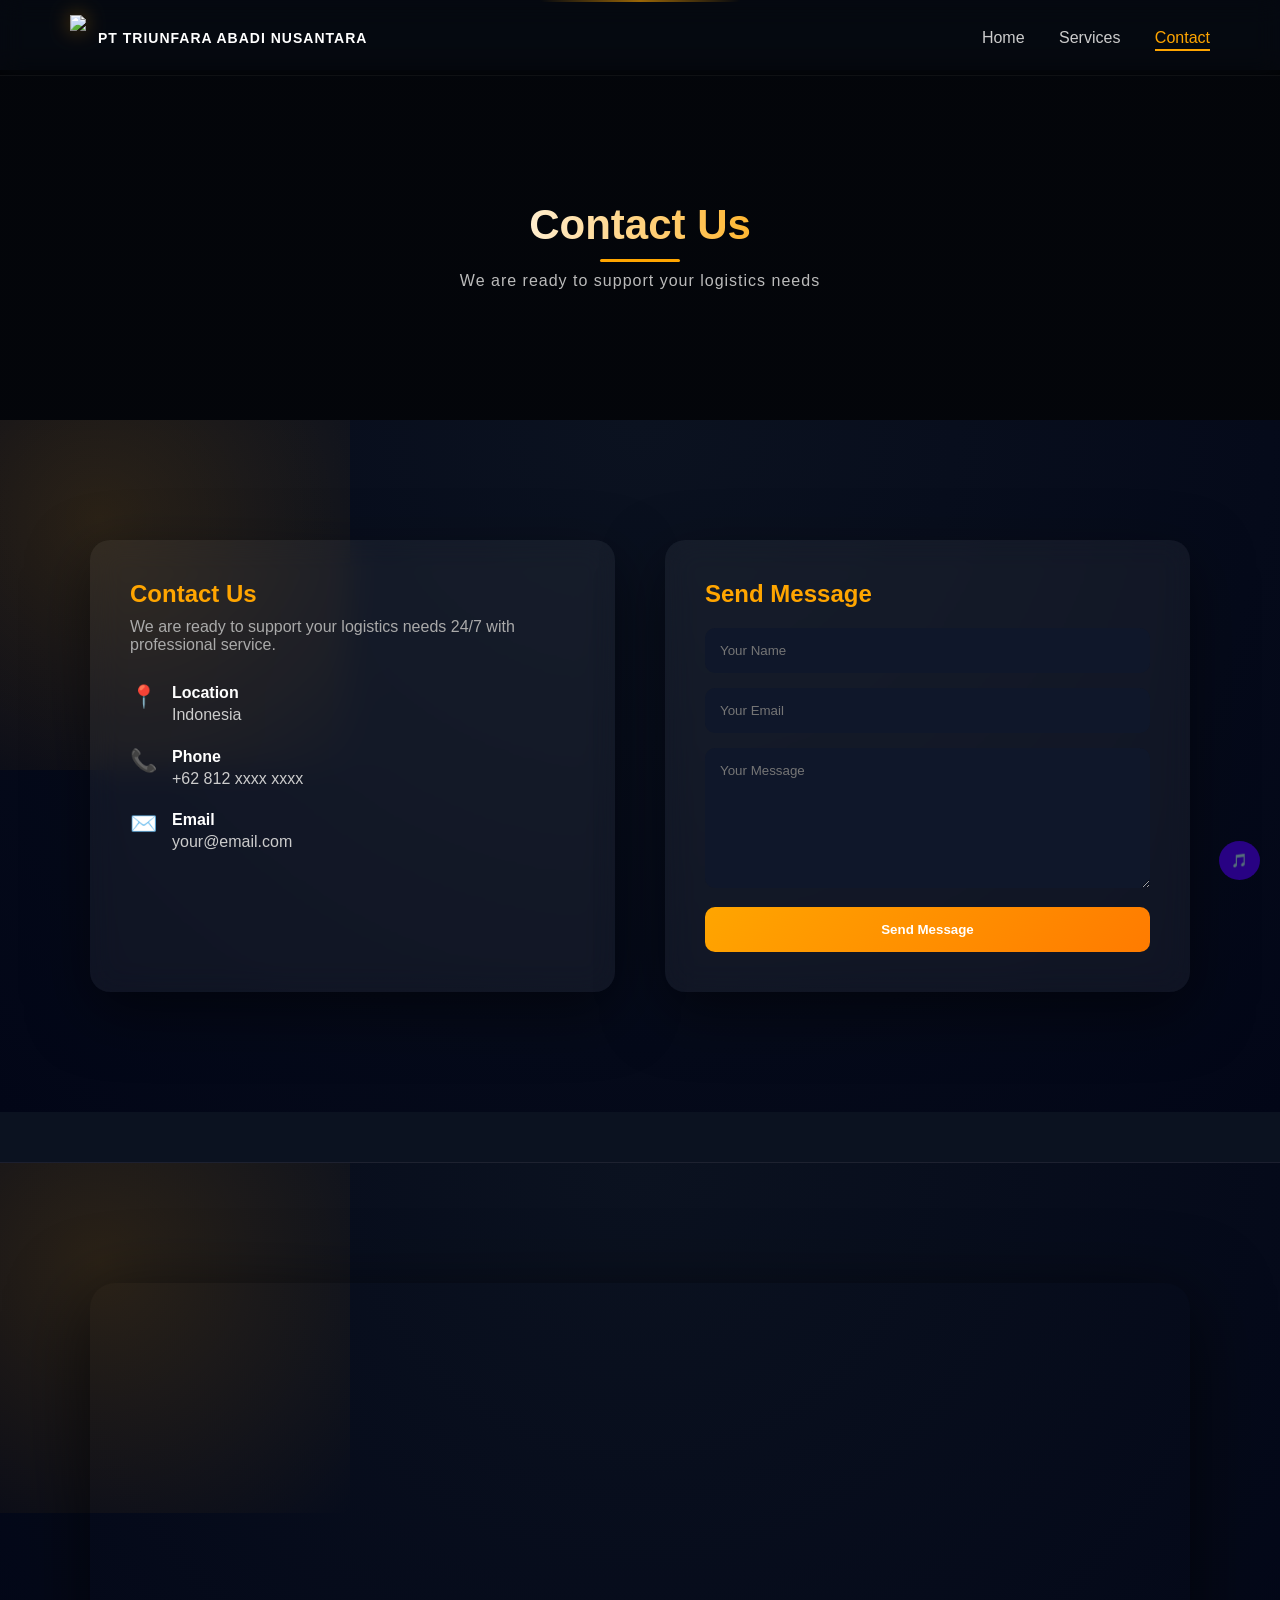
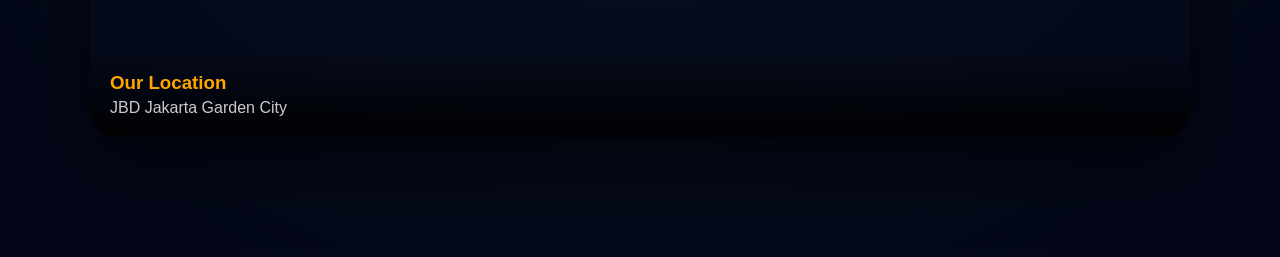
==== contact.html @ c9cf0676 "Add files via upload" ====
<!DOCTYPE html>
<html lang="en">
<head>
<meta charset="UTF-8">
<meta name="viewport" content="width=device-width, initial-scale=1.0">
<title>Contact - PT Triunfara Abadi Nusantara</title>
<link rel="stylesheet" href="style.css">
</head>

<body>

<header id="navbar" class="ultra-navbar">
  <div class="nav">
    <div class="logo-area">
      <img src="pictures/logo.png">
      <h2>PT TRIUNFARA ABADI NUSANTARA</h2>
    </div>

    <div class="menu">
      <a href="index.html">Home</a>
      <a href="services.html">Services</a>
      <a class="active">Contact</a>
    </div>
  </div>
</header>

<section class="page-hero premium-hero ultra-page-hero">
  <div>
    <h1>Contact Us</h1>
    <p>We are ready to support your logistics needs</p>
  </div>
</section>

<section class="contact-ultra">

  <div class="contact-container">

    <!-- LEFT INFO -->
    <div class="contact-info">
      <h2>Contact Us</h2>
      <p>We are ready to support your logistics needs 24/7 with professional service.</p>

      <div class="contact-item">
        <span>📍</span>
        <div>
          <h4>Location</h4>
          <p>Indonesia</p>
        </div>
      </div>

      <div class="contact-item">
        <span>📞</span>
        <div>
          <h4>Phone</h4>
          <p>+62 812 xxxx xxxx</p>
        </div>
      </div>

      <div class="contact-item">
        <span>✉️</span>
        <div>
          <h4>Email</h4>
          <p>your@email.com</p>
        </div>
      </div>

    </div>

    <!-- RIGHT FORM -->
    <div class="contact-form">
      <h2>Send Message</h2>

      <form>
        <input type="text" placeholder="Your Name">
        <input type="email" placeholder="Your Email">
        <textarea placeholder="Your Message"></textarea>
        <button type="submit">Send Message</button>
      </form>
    </div>

  </div>

</section>

<!-- GOOGLE MAPS ULTRA PREMIUM -->
<section class="map-section ultra-map">

  <div class="map-wrapper">

    <!-- GLOW BACKGROUND -->
    <div class="map-glow"></div>

    <!-- MAP -->
    <iframe 
      src="https://www.google.com/maps?q=JBD%20Jakarta%20Garden%20City&output=embed"
      allowfullscreen="" 
      loading="lazy">
    </iframe>

    <!-- OVERLAY INFO -->
    <div class="map-overlay">
      <h3>Our Location</h3>
      <p>JBD Jakarta Garden City</p>
    </div>

  </div>

</section>

<audio id="bg-music" autoplay loop>
  <source src="music.mp3" type="audio/mpeg">
</audio>

<button id="music-btn">🎵</button>

<script src="script.js"></script>

</body>
</html>
---- style.css ----
*{
margin:0;
padding:0;
box-sizing:border-box;
font-family:Poppins, sans-serif;
}

body{
background:#0b122000;
color:white;
}

/* NAVBAR */
#navbar{
position:fixed;
width:100%;
top:0;
background:rgba(0,0,0,0.6);
backdrop-filter:blur(10px);
z-index:1000;
}

.nav{
display:flex;
justify-content:space-between;
align-items:center;
padding:15px 40px;
}

.logo-area{
display:flex;
align-items:center;
gap:10px;
}

.logo-area img{
height:40px;
}

.logo-area h2{
font-size:14px;
}

.menu a{
margin-left:20px;
color:rgb(255, 255, 255);
text-decoration:none;
}

/* HERO */
.hero{
height:100vh;
background:url('pictures/freight.jpg') center/cover no-repeat;
}

.hero-overlay{
background:linear-gradient(to right,rgba(0,0,0,0.85),rgba(0,0,0,0.3));
height:100%;
display:flex;
align-items:center;
padding-left:80px;
}

.hero-content h1{
font-size:45px;
margin-bottom:15px;
}

.hero-content p{
color:#ccc;
margin-bottom:20px;
}

.btn{
background:orange;
padding:12px 25px;
border-radius:5px;
color:white;
text-decoration:none;
}

/* OUR SERVICES */
.section-title{
text-align:center;
font-size:30px;
margin-bottom:40px;
color:rgb(252, 252, 252);
}

/* OUR SERVICES */
.services{
padding:80px 20px;
background:linear-gradient(135deg, #0b1220, #0f1b2e, #142c46);
}

.grid{
display:grid;
grid-template-columns:repeat(auto-fit,minmax(220px,1fr));
gap:20px;
}

.card{
background:#1f2937;
padding:20px;
border-radius:10px;
}

.card img{
width:100%;
height:150px;
object-fit:cover;
border-radius:10px;
margin-bottom:10px;
}

/* VIDEO */
.video-section{
position:relative;
height:300px;
overflow:hidden;
}

.bg-video{
position:absolute;
width:100%;
height:100%;
object-fit:cover;
}

.video-overlay{
position:absolute;
width:100%;
height:100%;
background:rgba(0,0,0,0.6);
display:flex;
align-items:center;
justify-content:center;
font-size:24px;
}

/* WHY CHOOSE US */
.why{
padding:100px 20px;
background:#020617;
}

.why-grid{
display:grid;
grid-template-columns:repeat(auto-fit,minmax(250px,1fr));
gap:25px;
}

.why-card{
background:#111827;
padding:25px;
border-radius:12px;
text-align:center;
transition:0.3s;
}

.why-card:hover{
transform:translateY(-10px);
}

.icon{
font-size:30px;
margin-bottom:10px;
}

/* STATS DIATAS ABOUT COMPANY (HOME) */
.stats{
padding:70px 20px;
background:linear-gradient(to right,#003366,#0055aa00);
}

.stats-grid{
display:flex;
justify-content:center;
gap:30px;
flex-wrap:wrap;
}

.stat-box{
background:#0f172a;
padding:30px;
border-radius:10px;
text-align:center;
}

.stat-box h2{
color:orange;
}

.video-section{
position:relative;
height:400px;
overflow:hidden;
}

.bg-video{
position:absolute;
top:0;
left:0;
width:100%;
height:100%;
object-fit:cover;
z-index:1;
}

.video-overlay{
position:absolute;
top:0;
left:0;
width:100%;
height:100%;
background:rgba(0,0,0,0.6);
display:flex;
justify-content:center;
align-items:center;
z-index:2;
}

.stats-video{
display:flex;
gap:80px;
text-align:center;
}

/* TANPA BOX */
.stat-item h2{
font-size:50px;
font-weight:bold;
color:white;
margin-bottom:5px;
}

.stat-item p{
color:#ddd;
letter-spacing:1px;
}

/* efek premium */
.stat-item{
transition:0.3s;
}

.stat-item:hover{
transform:scale(1.1);
color:orange;
}

/* ABOUT */
.about{
padding:80px 20px;
background:#111827;
text-align:center;
}

.about-text{
max-width:600px;
margin:0 auto 40px;
color:#ccc;
}

.about-detail{
display:flex;
justify-content:center;
gap:20px;
flex-wrap:wrap;
}

.about-box{
background:#1f2937;
padding:20px;
border-radius:10px;
min-width:250px;
}

/* MUSIC */
#music-btn{
position:fixed;
bottom:20px;
right:20px;
background:rgb(40, 2, 131);
border:none;
padding:12px;
border-radius:50%;
cursor:pointer;
}

/* RESPONSIVE */
@media(max-width:768px){
.hero-overlay{padding:20px;}
.hero-content h1{font-size:28px;}
.nav{flex-direction:column;}
}

*{
margin:0;
padding:0;
box-sizing:border-box;
font-family:Poppins,sans-serif;
}

body{
background:#0b1220;
color:white;
}

/* NAVBAR */
#navbar{
position:fixed;
top:0;
width:100%;
background:rgba(0,0,0,0.6);
backdrop-filter:blur(12px);
z-index:1000;
}

.nav{
display:flex;
justify-content:space-between;
align-items:center;
padding:15px 40px;
}

.logo-area{
display:flex;
align-items:center;
gap:10px;
}

.logo-area img{
height:40px;
}

.menu a{
margin-left:25px;
color:#ccc;
text-decoration:none;
transition:0.3s;
}

.menu a:hover,
.menu .active{
color:orange;
}

/* HERO */
.page-hero{
height:300px;
display:flex;
align-items:center;
justify-content:center;
text-align:center;
margin-top:70px;
}

.premium-hero{
background:linear-gradient(135deg,#000,#111,#001f3f);
}

.page-hero h1{
font-size:42px;
color:white;
margin-bottom:10px;
}

.page-hero p{
color:#aaa;
}

/* SERVICES MODERN */
.services-modern{
padding:80px 40px;
display:grid;
grid-template-columns:repeat(auto-fit,minmax(320px,1fr));
gap:30px;
}

/* CARD (SERVICES MODERN) */
.service-card{
background:linear-gradient(145deg,#0f172a,#1e293b);
border-radius:20px;
overflow:hidden;
transition:0.4s;
box-shadow:0 10px 40px rgba(0,0,0,0.5);
cursor:pointer;
}

.service-card:hover{
transform:translateY(-10px) scale(1.02);
}

/* IMAGE (SERVICES MODERN) */
.service-card img{
width:100%;
height:220px;
object-fit:cover;
}

/* CONTENT (SERVICES MODERN) */
.content{
padding:25px;
}

.title-row{
display:flex;
justify-content:space-between;
align-items:center;
}

/* TITLE (SERVICES MODERN) */
.service-card h3{
color:orange;
font-size:20px;
}

/* ARROW (SERVICES MODERN) */
.arrow{
transition:0.4s;
font-size:18px;
}

/* ACTIVE STATE (SERVICES MODERN) */
.service-card.active{
box-shadow:0 20px 60px rgba(255,165,0,0.3);
}

.service-card.active .arrow{
transform:rotate(180deg);
}

/* DETAIL (SERVICES MODERN) */
.service-detail{
max-height:0;
overflow:hidden;
transition:all 0.5s ease;
opacity:0;
}

.service-card.active .service-detail{
max-height:500px;
opacity:1;
margin-top:15px;
}

/* VIDEO (SERVICES MODERN) */
.service-detail iframe{
width:100%;
height:200px;
margin-top:15px;
border-radius:12px;
border:none;
}

/* TEXT (SERVICES MODERN)*/
.service-detail p{
color:#ccc;
line-height:1.6;
}

.service-detail iframe{
width:100%;
height:220px;
margin-top:15px;
border-radius:10px;
border:none;
}

/* ACCORDION */
.service-detail{
max-height:0;
overflow:hidden;
transition:max-height 0.5s ease;
color:#ccc;
}

.service-card.active .service-detail{
max-height:300px;
}

.service-detail iframe{
width:100%;
height:200px;
margin-top:15px;
border-radius:10px;
border:none;
}

/* CONTACT MODERN */
.contact-modern{
padding:80px 40px;
display:grid;
grid-template-columns:1fr 1fr;
gap:40px;
}

.contact-card,
.form-card{
background:#111827;
padding:30px;
border-radius:15px;
box-shadow:0 10px 30px rgba(0,0,0,0.5);
}

.contact-card h2,
.form-card h2{
color:orange;
margin-bottom:20px;
}

.form-card input,
.form-card textarea{
width:100%;
padding:12px;
margin-bottom:15px;
border:none;
border-radius:8px;
background:#0f172a;
color:white;
}

.form-card textarea{
height:120px;
}

.form-card button{
background:orange;
border:none;
padding:12px;
border-radius:8px;
cursor:pointer;
color:white;
}

/* RESPONSIVE */
@media(max-width:768px){
.contact-modern{
grid-template-columns:1fr;
}

.nav{
flex-direction:column;
}
}

.map-section{
margin-top:50px;
border-top:1px solid rgba(255,255,255,0.1);
}

/* CONTACT UPGRADE */
.premium-card{
background:linear-gradient(145deg,#0f172a,#1e293b);
border-radius:15px;
padding:30px;
box-shadow:0 10px 40px rgba(0,0,0,0.5);
transition:0.3s;
}

.premium-card:hover{
transform:translateY(-8px);
}

.contact-item{
display:flex;
gap:10px;
margin-bottom:15px;
align-items:flex-start;
}

.contact-item span{
font-size:20px;
}

.contact-item p{
color:#ccc;
line-height:1.5;
}

/* MAP UPGRADE */
.premium-map{
margin:60px 20px;
border-radius:15px;
overflow:hidden;
box-shadow:0 10px 40px rgba(0,0,0,0.5);
}

.premium-map iframe{
width:100%;
height:400px;
border:none;
filter:grayscale(20%) contrast(110%);
}

/* FORM UPGRADE */
.form-card input,
.form-card textarea{
transition:0.3s;
}

.form-card input:focus,
.form-card textarea:focus{
outline:none;
border:1px solid orange;
box-shadow:0 0 10px rgba(255,165,0,0.3);
}

.form-card button{
background:linear-gradient(135deg,orange,#ff7b00);
transition:0.3s;
}

.form-card button:hover{
transform:scale(1.05);
}

.service-detail{
max-height:0;
overflow:hidden;
transition:0.4s;
color:#ccc;
margin-top:10px;
}

.service-card.active .service-detail{
max-height:200px;
}

.service-card{
cursor:pointer;
}

/* FIX VIDEO AGAR BISA DIKLIK */
.service-detail iframe {
  pointer-events: auto;
  z-index: 2;
  position: relative;
}

/* AGAR KLIK VIDEO TIDAK NUTUP ACCORDION */
.service-card iframe {
  pointer-events: auto;
}

/* ANIMASI HALUS */
.service-card {
  transition: all 0.4s ease;
}

.service-detail {
  transition: all 0.5s ease;
}

/* HOVER PREMIUM */
.service-card:hover {
  transform: translateY(-10px) scale(1.02);
  box-shadow: 0 20px 60px rgba(0,0,0,0.6);
}

/* GLOW SAAT ACTIVE */
.service-card.active {
  box-shadow: 0 20px 60px rgba(255,165,0,0.4);
}

.service-card.active .service-detail{
  max-height:1000px !important;
  opacity:1 !important;
}

.service-card.active .service-detail{
  max-height:1000px !important;
  opacity:1 !important;
}

/* ===== SCHEDULE SECTION ===== */
.schedule{
  padding:80px 20px;
  background:linear-gradient(135deg,#0b1220,#0f1b2e,#142c46);
}

.schedule-container{
  display:grid;
  grid-template-columns:repeat(auto-fit,minmax(250px,1fr));
  gap:20px;
}

/* CARD */
.schedule-card{
  background:#1f2937;
  border-radius:15px;
  overflow:hidden;
  transition:0.4s;

  opacity:0;
  transform:translateY(40px);
}

/* IMAGE */
.schedule-card img{
  width:100%;
  height:170px;
  object-fit:cover;
}

/* CONTENT */
.schedule-content{
  padding:15px;
}

.schedule-content h3{
  color:orange;
}

.schedule-content p{
  color:#ccc;
  font-size:14px;
  margin:10px 0;
}

.schedule-content span{
  color:#aaa;
  font-size:13px;
}

/* HOVER */
.schedule-card:hover{
  transform:translateY(-10px);
  box-shadow:0 10px 30px rgba(0,0,0,0.5);
}

/* ANIMATION */
.schedule-card.show{
  opacity:1;
  transform:translateY(0);
}

/* =========================
   ULTRA PREMIUM SCHEDULE
========================= */

.premium-schedule{
  padding:120px 20px;
  background:radial-gradient(circle at top,#0b1220,#020617);
  text-align:center;
  position:relative;
  overflow:hidden;
}

/* BACKGROUND ANIMATION */
.premium-schedule::before{
  content:"";
  position:absolute;
  width:600px;
  height:600px;
  background:radial-gradient(circle,rgba(255,165,0,0.15),transparent);
  top:-200px;
  left:-200px;
  animation:moveGlow 8s infinite linear;
}

@keyframes moveGlow{
  0%{transform:translate(0,0);}
  50%{transform:translate(200px,200px);}
  100%{transform:translate(0,0);}
}

.schedule-subtitle{
  color:#aaa;
  margin-bottom:60px;
}

/* GRID */
.schedule-container{
  display:grid;
  grid-template-columns:repeat(auto-fit,minmax(300px,1fr));
  gap:30px;
}

/* CARD */
.schedule-card{
  position:relative;
  background:rgba(255,255,255,0.05);
  backdrop-filter:blur(15px);
  border-radius:20px;
  overflow:hidden;
  transition:0.5s;
  box-shadow:0 10px 40px rgba(0,0,0,0.5);

  opacity:0;
  transform:translateY(60px);
}

/* GLOW EFFECT */
.glow{
  position:absolute;
  width:200%;
  height:200%;
  background:radial-gradient(circle,rgba(255,165,0,0.2),transparent);
  top:-50%;
  left:-50%;
  opacity:0;
  transition:0.5s;
}

.schedule-card:hover .glow{
  opacity:1;
}

/* IMAGE */
.schedule-img{
  position:relative;
}

.schedule-img img{
  width:100%;
  height:200px;
  object-fit:cover;
}

/* OVERLAY */
.schedule-overlay{
  position:absolute;
  bottom:0;
  width:100%;
  padding:12px;
  background:linear-gradient(to top,rgba(0,0,0,0.9),transparent);
  color:white;
  font-weight:bold;
  letter-spacing:1px;
}

/* CONTENT */
.schedule-content{
  padding:20px;
}

.schedule-content p{
  color:#ccc;
  font-size:14px;
  margin:6px 0;
}

.schedule-content span{
  color:orange;
  font-size:13px;
}

/* HOVER DEPTH */
.schedule-card:hover{
  transform:translateY(-15px) scale(1.04);
  box-shadow:0 30px 80px rgba(255,165,0,0.25);
}

/* SHOW ANIMATION */
.schedule-card.show{
  opacity:1;
  transform:translateY(0);
}

/* HERO CONTACT BACKGROUND IMAGE */
.premium-hero {
  background:
    linear-gradient(rgba(0,0,0,0.7), rgba(0,0,0,0.7)),
    url('pictures/logistic.jpg') center/cover no-repeat;
}

/* ANIMASI TEXT MASUK */
.page-hero h1 {
  animation: fadeUp 1s ease forwards;
}

.page-hero p {
  animation: fadeUp 1.2s ease forwards;
}

/* ANIMATION KEYFRAMES */
@keyframes fadeUp {
  from {
    opacity: 0;
    transform: translateY(30px);
  }
  to {
    opacity: 1;
    transform: translateY(0);
  }
}

/* =========================
   FIX CONFLICT (SAFE OVERRIDE)
========================= */

/* SERVICE DETAIL FIX */
.service-detail{
  max-height:0 !important;
  overflow:hidden;
  opacity:0;
  transition:all 0.5s ease;
}

.service-card.active .service-detail{
  max-height:1000px !important;
  opacity:1 !important;
}

/* =========================
   PREMIUM SCHEDULE FINAL FIX
========================= */

/* CONTAINER */
.premium-schedule{
  padding:120px 20px;
  background:radial-gradient(circle at top,#0b1220,#020617);
  text-align:center;
  position:relative;
  overflow:hidden;
}

/* GRID */
.premium-schedule .schedule-container{
  display:grid;
  grid-template-columns:repeat(auto-fit,minmax(300px,1fr));
  gap:30px;
}

/* CARD */
.premium-schedule .schedule-card{
  position:relative;
  background:rgba(255,255,255,0.05);
  backdrop-filter:blur(15px);
  border-radius:20px;
  overflow:hidden;
  transition:0.5s;
  box-shadow:0 10px 40px rgba(0,0,0,0.5);

  opacity:0;
  transform:translateY(60px);
}

/* SHOW */
.premium-schedule .schedule-card.show{
  opacity:1;
  transform:translateY(0);
}

/* GLOW */
.premium-schedule .glow{
  position:absolute;
  width:200%;
  height:200%;
  background:radial-gradient(circle,rgba(255,165,0,0.2),transparent);
  top:-50%;
  left:-50%;
  opacity:0;
  transition:0.5s;
}

.premium-schedule .schedule-card:hover .glow{
  opacity:1;
}

/* IMAGE */
.schedule-img img{
  width:100%;
  height:200px;
  object-fit:cover;
}

/* OVERLAY */
.schedule-overlay{
  position:absolute;
  bottom:0;
  width:100%;
  padding:12px;
  background:linear-gradient(to top,rgba(0,0,0,0.9),transparent);
  color:white;
  font-weight:bold;
}

/* CONTENT */
.premium-schedule .schedule-content{
  padding:20px;
}

.premium-schedule .schedule-content p{
  color:#ccc;
  font-size:14px;
}

.premium-schedule .schedule-content span{
  color:orange;
}

/* HOVER */
.premium-schedule .schedule-card:hover{
  transform:translateY(-15px) scale(1.04);
  box-shadow:0 30px 80px rgba(255,165,0,0.25);
}

/* =========================
   CONTACT PREMIUM FIX
========================= */

.contact-card{
  display:flex;
  flex-direction:column;
  justify-content:center;
}

.contact-item{
  display:flex;
  align-items:flex-start;
  gap:15px;
  margin-bottom:20px;
}

.contact-item span{
  font-size:22px;
  color:orange;
}

.contact-item p{
  margin:0;
  color:#ddd;
  line-height:1.6;
}

/* =========================
   HERO IMAGE FIX (CONTACT)
========================= */

.premium-hero {
  background:
    linear-gradient(rgba(0,0,0,0.7), rgba(0,0,0,0.7)),
    url('pictures/logistic.jpg') center/cover no-repeat !important;
}

/* =========================
   ANIMASI GLOBAL FIX
========================= */

.schedule-card,
.service-card{
  will-change: transform, opacity;
}

/* =========================
   RESPONSIVE FIX
========================= */

@media(max-width:768px){

  .premium-schedule{
    padding:80px 15px;
  }

  .schedule-img img{
    height:160px;
  }

}

.mini-schedule{
  margin-top:15px;
  padding:12px;
  background:rgba(255,165,0,0.08);
  border-left:3px solid orange;
  border-radius:8px;
}

.mini-schedule p{
  font-size:13px;
  color:#ddd;
  margin:3px 0;
}

/* =========================
   ULTRA PREMIUM SERVICES
========================= */

.services-modern{
  perspective:1200px;
}

/* DEFAULT CARD */
.service-card{
  transform-style:preserve-3d;
  transition:all 0.6s ease;
  filter:blur(0px);
}

/* SEMUA CARD SAAT HOVER AREA */
.services-modern:hover .service-card{
  filter:blur(4px);
  transform:scale(0.9);
  opacity:0.6;
}

/* CARD YANG DIHOVER */
.services-modern .service-card:hover{
  filter:blur(0);
  transform:scale(1.08) rotateY(5deg);
  z-index:10;
  opacity:1;
  box-shadow:0 40px 100px rgba(0,0,0,0.8);
}

/* ACTIVE (DIKLIK) */
.service-card.active{
  transform:scale(1.1) !important;
  z-index:20;
  box-shadow:0 40px 120px rgba(255,165,0,0.4);
}

/* EFEK GLOW */
.service-card::before{
  content:"";
  position:absolute;
  inset:0;
  background:linear-gradient(120deg,transparent,rgba(255,165,0,0.3),transparent);
  opacity:0;
  transition:0.5s;
}

.service-card:hover::before{
  opacity:1;
}

/* IMAGE DEPTH */
.service-card img{
  transition:0.6s;
}

.service-card:hover img{
  transform:scale(1.1);
}

/* TEXT MASUK HALUS */
.service-card .content{
  transform:translateZ(40px);
}

/* ANIMASI MASUK */
.service-card{
  opacity:0;
  transform:translateY(60px) scale(0.9);
}

.service-card.show{
  opacity:1;
  transform:translateY(0) scale(1);
}

/* ARROW ANIMATION */
.arrow{
  transition:0.5s;
}

.service-card.active .arrow{
  transform:rotate(180deg) scale(1.2);
}

/* DETAIL SMOOTH */
.service-detail{
  transition:all 0.5s ease;
}

/* BACKGROUND GLOW GLOBAL */
.services-modern::before{
  content:"";
  position:absolute;
  width:600px;
  height:600px;
  background:radial-gradient(circle,rgba(255,165,0,0.15),transparent);
  top:0;
  left:0;
  animation:moveGlow 10s infinite linear;
  z-index:0;
}

@keyframes moveGlow{
  0%{transform:translate(0,0);}
  50%{transform:translate(300px,200px);}
  100%{transform:translate(0,0);}
}

/* =========================
   FINAL FIX SERVICES (SLIDER CLEAN)
========================= */

/* CONTAINER JADI SLIDER */
.services-modern{
  display:flex !important;
  overflow-x:auto;
  gap:30px;
  padding:100px 40px;
  scroll-snap-type:x mandatory;
  scroll-behavior:smooth;
  position:relative;
}

/* HIDE SCROLL */
.services-modern::-webkit-scrollbar{
  display:none;
}

/* CARD FIX */
.services-modern .service-card{
  flex:0 0 350px;
  min-width:350px;
  scroll-snap-align:center;

  transform:scale(0.9);
  opacity:0.5;
  transition:0.4s;
}

/* HOVER */
.services-modern .service-card:hover{
  transform:scale(1.05);
  opacity:1;
}

/* ACTIVE (DIKLIK) */
.services-modern .service-card.active{
  transform:scale(1.1);
  opacity:1;
  box-shadow:0 30px 80px rgba(255,165,0,0.3);
}

/* SHADOW KIRI */
.services-modern::before{
  content:"";
  position:absolute;
  left:0;
  top:0;
  width:80px;
  height:100%;
  background:linear-gradient(to right,#0b1220,transparent);
  z-index:5;
  pointer-events:none;
}

/* SHADOW KANAN */
.services-modern::after{
  content:"";
  position:absolute;
  right:0;
  top:0;
  width:80px;
  height:100%;
  background:linear-gradient(to left,#0b1220,transparent);
  z-index:5;
  pointer-events:none;
}

.services-modern .service-card{
  transform:
    perspective(1000px)
    rotateX(var(--rotateX, 0deg))
    rotateY(var(--rotateY, 0deg))
    scale(0.9);
}

/* =========================
   ULTRA PREMIUM SERVICE (NO BOX STYLE)
========================= */

/* HILANGKAN FEEL KOTAK */
.services-modern .service-card{
  background: transparent !important;
  box-shadow: none !important;
  border-radius: 0 !important;
  padding: 0;
  position: relative;
}

/* WRAPPER VISUAL */
.services-modern .service-card::before{
  content: "";
  position: absolute;
  inset: 0;

  background: linear-gradient(
    120deg,
    rgba(255,255,255,0.05),
    rgba(255,165,0,0.08),
    rgba(255,255,255,0.03)
  );

  backdrop-filter: blur(20px);
  border-radius: 30px;

  transform: skewY(-2deg) scale(0.95);
  z-index: 0;

  transition: 0.5s;
}

/* HOVER EFFECT */
.services-modern .service-card:hover::before{
  transform: skewY(0deg) scale(1);
  background: linear-gradient(
    120deg,
    rgba(255,165,0,0.15),
    rgba(255,255,255,0.05)
  );
}

/* CONTENT DIATAS */
.services-modern .service-card *{
  position: relative;
  z-index: 2;
}

/* IMAGE JADI CINEMATIC */
.services-modern .service-card img{
  height: 260px;
  border-radius: 25px;
  filter: brightness(0.8) contrast(1.1);
  transition: 0.5s;
}

.services-modern .service-card:hover img{
  transform: scale(1.08);
  filter: brightness(1);
}

/* TEXT FLOATING */
.services-modern .content{
  margin-top: -60px;
  padding: 25px;
  backdrop-filter: blur(20px);
  background: rgba(0,0,0,0.4);
  border-radius: 20px;
}

/* TITLE LEBIH PREMIUM */
.services-modern .service-card h3{
  font-size: 22px;
  letter-spacing: 1px;
}

/* DESKRIPSI SMOOTH */
.services-modern .service-detail{
  background: rgba(0,0,0,0.4);
  padding: 15px;
  border-radius: 15px;
  margin-top: 15px;
}

/* VIDEO LEBIH HALUS */
.services-modern iframe{
  border-radius: 15px;
  box-shadow: 0 10px 30px rgba(0,0,0,0.6);
}

/* GLOW FLOATING */
.services-modern .service-card::after{
  content:"";
  position:absolute;
  width:120px;
  height:120px;
  background:radial-gradient(circle,rgba(255,165,0,0.3),transparent);
  top:-40px;
  right:-40px;
  opacity:0;
  transition:0.5s;
}

.services-modern .service-card:hover::after{
  opacity:1;
}

/* ACTIVE MODE (KLIK) */
.services-modern .service-card.active::before{
  background: linear-gradient(
    120deg,
    rgba(255,165,0,0.2),
    rgba(255,255,255,0.05)
  );
  transform: scale(1.02);
}

/* =========================
   ULTRA CONTACT DESIGN
========================= */

.contact-ultra{
  padding:120px 20px;
  background: radial-gradient(circle at top,#0b1220,#020617);
  position:relative;
  overflow:hidden;
}

/* BACKGROUND GLOW */
.contact-ultra::before{
  content:"";
  position:absolute;
  width:500px;
  height:500px;
  background:radial-gradient(circle,rgba(255,165,0,0.15),transparent);
  top:-150px;
  left:-150px;
  animation:moveGlow 10s infinite linear;
}

.contact-container{
  display:grid;
  grid-template-columns:1fr 1fr;
  gap:50px;
  max-width:1100px;
  margin:auto;
}

/* LEFT SIDE */
.contact-info{
  background:rgba(255,255,255,0.05);
  backdrop-filter:blur(15px);
  padding:40px;
  border-radius:20px;
  box-shadow:0 20px 60px rgba(0,0,0,0.5);
  transition:0.4s;
}

.contact-info:hover{
  transform:translateY(-10px);
}

.contact-info h2{
  color:orange;
  margin-bottom:10px;
}

.contact-info p{
  color:#aaa;
  margin-bottom:30px;
}

/* ITEM */
.contact-item{
  display:flex;
  gap:15px;
  margin-bottom:20px;
  align-items:flex-start;
}

.contact-item span{
  font-size:22px;
  color:orange;
}

.contact-item h4{
  margin:0;
}

.contact-item p{
  margin:0;
  color:#ccc;
}

/* RIGHT FORM */
.contact-form{
  background:rgba(255,255,255,0.05);
  backdrop-filter:blur(15px);
  padding:40px;
  border-radius:20px;
  box-shadow:0 20px 60px rgba(0,0,0,0.5);
  transition:0.4s;
}

.contact-form:hover{
  transform:translateY(-10px);
}

.contact-form h2{
  color:orange;
  margin-bottom:20px;
}

/* INPUT */
.contact-form input,
.contact-form textarea{
  width:100%;
  padding:15px;
  margin-bottom:15px;
  border:none;
  border-radius:10px;
  background:#0f172a;
  color:white;
  transition:0.3s;
}

.contact-form textarea{
  height:140px;
}

/* FOCUS EFFECT */
.contact-form input:focus,
.contact-form textarea:focus{
  outline:none;
  border:1px solid orange;
  box-shadow:0 0 15px rgba(255,165,0,0.3);
}

/* BUTTON */
.contact-form button{
  width:100%;
  padding:15px;
  border:none;
  border-radius:10px;
  background:linear-gradient(135deg,orange,#ff7b00);
  color:white;
  font-weight:bold;
  cursor:pointer;
  transition:0.3s;
}

.contact-form button:hover{
  transform:scale(1.05);
  box-shadow:0 10px 30px rgba(255,165,0,0.4);
}

/* RESPONSIVE */
@media(max-width:768px){
  .contact-container{
    grid-template-columns:1fr;
  }
}

/* =========================
   ULTRA PREMIUM ABOUT
========================= */

.about{
  padding:120px 20px;
  background:radial-gradient(circle at top,#0b1220,#020617);
  position:relative;
  overflow:hidden;
  text-align:center;
}

/* GLOW BACKGROUND */
.about::before{
  content:"";
  position:absolute;
  width:500px;
  height:500px;
  background:radial-gradient(circle,rgba(255,165,0,0.15),transparent);
  top:-150px;
  left:-150px;
  animation:aboutGlow 10s infinite linear;
}

@keyframes aboutGlow{
  0%{transform:translate(0,0);}
  50%{transform:translate(200px,150px);}
  100%{transform:translate(0,0);}
}

/* TITLE */
.about .section-title{
  font-size:38px;
  color:white;
  margin-bottom:20px;
  position:relative;
}

.about .section-title::after{
  content:"";
  display:block;
  width:80px;
  height:3px;
  background:orange;
  margin:10px auto 0;
  border-radius:10px;
}

/* TEXT */
.about-text{
  max-width:700px;
  margin:0 auto 50px;
  color:#aaa;
  line-height:1.7;
  font-size:16px;
}

/* GRID */
.about-detail{
  display:flex;
  justify-content:center;
  gap:30px;
  flex-wrap:wrap;
}

/* BOX PREMIUM */
.about-box{
  background:rgba(255,255,255,0.05);
  backdrop-filter:blur(15px);
  padding:30px;
  border-radius:20px;
  min-width:260px;
  max-width:320px;

  box-shadow:0 20px 60px rgba(0,0,0,0.5);
  transition:0.4s;
  position:relative;
  overflow:hidden;
}

/* GLOW HOVER */
.about-box::before{
  content:"";
  position:absolute;
  inset:0;
  background:linear-gradient(120deg,transparent,rgba(255,165,0,0.25),transparent);
  opacity:0;
  transition:0.5s;
}

.about-box:hover::before{
  opacity:1;
}

/* HOVER EFFECT */
.about-box:hover{
  transform:translateY(-12px) scale(1.03);
  box-shadow:0 30px 80px rgba(255,165,0,0.25);
}

/* TITLE BOX */
.about-box h3{
  color:orange;
  margin-bottom:10px;
}

/* TEXT BOX */
.about-box p{
  color:#ccc;
  margin:5px 0;
  transition:0.3s;
}

/* ICON EFFECT */
.about-box p:hover{
  color:white;
  transform:translateX(5px);
}

/* RESPONSIVE */
@media(max-width:768px){
  .about{
    padding:80px 15px;
  }

  .about-text{
    font-size:14px;
  }
}

/* =========================
   ULTRA PREMIUM WHY SECTION
========================= */

.why{
  padding:120px 20px;
  background:radial-gradient(circle at center,#020617,#0b1220);
  position:relative;
  overflow:hidden;
  text-align:center;
}

/* BACKGROUND GLOW */
.why::before{
  content:"";
  position:absolute;
  width:500px;
  height:500px;
  background:radial-gradient(circle,rgba(0,170,255,0.15),transparent);
  top:-150px;
  right:-150px;
  animation:whyGlow 12s infinite linear;
}

@keyframes whyGlow{
  0%{transform:translate(0,0);}
  50%{transform:translate(-200px,150px);}
  100%{transform:translate(0,0);}
}

/* TITLE */
.why .section-title{
  font-size:38px;
  margin-bottom:60px;
  color:white;
  position:relative;
}

.why .section-title::after{
  content:"";
  width:80px;
  height:3px;
  background:orange;
  display:block;
  margin:10px auto;
  border-radius:10px;
}

/* GRID */
.why-grid{
  display:grid;
  grid-template-columns:repeat(auto-fit,minmax(250px,1fr));
  gap:30px;
  max-width:1100px;
  margin:auto;
}

/* CARD ULTRA */
.why-card{
  background:rgba(255,255,255,0.05);
  backdrop-filter:blur(15px);
  padding:35px 25px;
  border-radius:20px;
  text-align:center;

  box-shadow:0 20px 60px rgba(0,0,0,0.5);
  transition:0.5s;
  position:relative;
  overflow:hidden;
}

/* GLOW EFFECT */
.why-card::before{
  content:"";
  position:absolute;
  inset:0;
  background:linear-gradient(120deg,transparent,rgba(0,170,255,0.25),transparent);
  opacity:0;
  transition:0.5s;
}

.why-card:hover::before{
  opacity:1;
}

/* ICON */
.why-card .icon{
  font-size:40px;
  margin-bottom:15px;
  transition:0.4s;
}

/* TITLE */
.why-card h3{
  color:orange;
  margin-bottom:10px;
}

/* TEXT */
.why-card p{
  color:#ccc;
  font-size:14px;
}

/* HOVER EFFECT */
.why-card:hover{
  transform:translateY(-15px) scale(1.05);
  box-shadow:0 30px 80px rgba(0,170,255,0.25);
}

/* ICON ANIMATION */
.why-card:hover .icon{
  transform:scale(1.3) rotate(5deg);
}

/* BORDER GLOW */
.why-card::after{
  content:"";
  position:absolute;
  inset:0;
  border-radius:20px;
  border:1px solid rgba(255,255,255,0.1);
  pointer-events:none;
}

/* RESPONSIVE */
@media(max-width:768px){
  .why{
    padding:80px 15px;
  }
}

/* =========================
   ULTRA PREMIUM SERVICES INDEX
========================= */

.services{
  padding:120px 20px;
  background:radial-gradient(circle at top,#020617,#0b1220);
  position:relative;
  overflow:hidden;
}

/* BACKGROUND GLOW */
.services::before{
  content:"";
  position:absolute;
  width:600px;
  height:600px;
  background:radial-gradient(circle,rgba(255,165,0,0.15),transparent);
  top:-200px;
  left:-200px;
  animation:serviceGlow 12s infinite linear;
}

@keyframes serviceGlow{
  0%{transform:translate(0,0);}
  50%{transform:translate(250px,150px);}
  100%{transform:translate(0,0);}
}

/* GRID */
.services .grid{
  display:grid;
  grid-template-columns:repeat(auto-fit,minmax(260px,1fr));
  gap:30px;
  max-width:1200px;
  margin:auto;
}

/* CARD ULTRA */
.services .card{
  position:relative;
  border-radius:20px;
  overflow:hidden;
  cursor:pointer;

  background:#111827;
  box-shadow:0 20px 60px rgba(0,0,0,0.6);

  transition:0.5s;
}

/* IMAGE */
.services .card img{
  width:100%;
  height:220px;
  object-fit:cover;
  transition:0.6s;
}

/* OVERLAY GRADIENT */
.services .card::after{
  content:"";
  position:absolute;
  inset:0;
  background:linear-gradient(to top,rgba(0,0,0,0.9),transparent);
}

/* TITLE */
.services .card h3{
  position:absolute;
  bottom:20px;
  left:20px;
  color:white;
  font-size:18px;
  z-index:2;
  transition:0.4s;
}

/* HOVER EFFECT */
.services .card:hover{
  transform:translateY(-15px) scale(1.05);
  box-shadow:0 30px 80px rgba(255,165,0,0.25);
}

/* IMAGE ZOOM */
.services .card:hover img{
  transform:scale(1.15);
}

/* TITLE ANIMATION */
.services .card:hover h3{
  transform:translateY(-5px);
  color:orange;
}

/* GLOW EFFECT */
.services .card::before{
  content:"";
  position:absolute;
  inset:0;
  background:linear-gradient(120deg,transparent,rgba(255,165,0,0.25),transparent);
  opacity:0;
  transition:0.5s;
  z-index:1;
}

.services .card:hover::before{
  opacity:1;
}

/* BORDER PREMIUM */
.services .card{
  border:1px solid rgba(255,255,255,0.05);
}

/* RESPONSIVE */
@media(max-width:768px){
  .services{
    padding:80px 15px;
  }

  .services .card img{
    height:180px;
  }
}

.services .card{
  display:block;
  text-decoration:none;
  color:white;
}

.services .card{
  display:block;
  text-decoration:none;
  color:white;
}

/* =========================
   ULTRA PREMIUM MAP
========================= */

.ultra-map{
  padding:120px 20px;
  background:radial-gradient(circle at top,#0b1220,#020617);
  position:relative;
  overflow:hidden;
  text-align:center;
}

/* GLOW BACKGROUND GLOBAL */
.ultra-map::before{
  content:"";
  position:absolute;
  width:500px;
  height:500px;
  background:radial-gradient(circle,rgba(255,165,0,0.15),transparent);
  top:-150px;
  left:-150px;
  animation:mapGlow 10s infinite linear;
}

@keyframes mapGlow{
  0%{transform:translate(0,0);}
  50%{transform:translate(200px,150px);}
  100%{transform:translate(0,0);}
}

/* WRAPPER */
.map-wrapper{
  position:relative;
  max-width:1100px;
  margin:auto;
  border-radius:25px;
  overflow:hidden;
  box-shadow:0 20px 80px rgba(0,0,0,0.7);
}

/* MAP */
.map-wrapper iframe{
  width:100%;
  height:450px;
  border:none;
  filter:grayscale(20%) contrast(110%) brightness(0.9);
  transition:0.5s;
}

/* HOVER EFFECT */
.map-wrapper:hover iframe{
  filter:grayscale(0%) contrast(110%) brightness(1);
  transform:scale(1.02);
}

/* OVERLAY INFO */
.map-overlay{
  position:absolute;
  bottom:0;
  left:0;
  width:100%;
  padding:20px;
  background:linear-gradient(to top,rgba(0,0,0,0.9),transparent);
  color:white;
  text-align:left;
}

.map-overlay h3{
  color:orange;
  margin-bottom:5px;
}

.map-overlay p{
  color:#ccc;
}

/* GLOW EFFECT DALAM */
.map-glow{
  position:absolute;
  width:300px;
  height:300px;
  background:radial-gradient(circle,rgba(255,165,0,0.25),transparent);
  top:-100px;
  right:-100px;
  z-index:1;
  pointer-events:none;
  opacity:0;
  transition:0.5s;
}

.map-wrapper:hover .map-glow{
  opacity:1;
}

/* RESPONSIVE */
@media(max-width:768px){
  .map-wrapper iframe{
    height:300px;
  }
}

/* =========================
   ULTRA PREMIUM NAVBAR
========================= */

.ultra-navbar{
  position:fixed;
  top:0;
  width:100%;
  z-index:1000;

  background:rgba(0,0,0,0.4);
  backdrop-filter:blur(15px);
  border-bottom:1px solid rgba(255,255,255,0.05);

  transition:0.4s;
}

/* EFFECT SAAT SCROLL */
.ultra-navbar.scrolled{
  background:rgba(0,0,0,0.8);
  backdrop-filter:blur(20px);
  box-shadow:0 10px 40px rgba(0,0,0,0.7);
}

/* NAV LAYOUT */
.ultra-navbar .nav{
  max-width:1200px;
  margin:auto;
  padding:15px 30px;
}

/* LOGO AREA */
.ultra-navbar .logo-area{
  display:flex;
  align-items:center;
  gap:12px;
}

.ultra-navbar .logo-area img{
  height:45px;
  filter:drop-shadow(0 0 10px rgba(255,165,0,0.4));
}

.ultra-navbar .logo-area h2{
  font-size:14px;
  letter-spacing:1px;
  color:white;
}

/* MENU */
.ultra-navbar .menu a{
  position:relative;
  margin-left:30px;
  color:#ccc;
  text-decoration:none;
  font-weight:500;
  transition:0.3s;
}

/* HOVER GLOW */
.ultra-navbar .menu a:hover{
  color:orange;
}

/* UNDERLINE ANIMATION */
.ultra-navbar .menu a::after{
  content:"";
  position:absolute;
  left:0;
  bottom:-5px;
  width:0%;
  height:2px;
  background:orange;
  transition:0.3s;
}

.ultra-navbar .menu a:hover::after{
  width:100%;
}

/* ACTIVE MENU */
.ultra-navbar .menu a.active{
  color:orange;
}

.ultra-navbar .menu a.active::after{
  width:100%;
}

/* GLOW LINE ATAS */
.ultra-navbar::before{
  content:"";
  position:absolute;
  top:0;
  left:50%;
  transform:translateX(-50%);
  width:200px;
  height:2px;
  background:linear-gradient(90deg,transparent,orange,transparent);
  opacity:0.6;
}

/* RESPONSIVE */
@media(max-width:768px){
  .ultra-navbar .nav{
    flex-direction:column;
    gap:10px;
  }

  .ultra-navbar .menu a{
    margin-left:15px;
  }
}

/* =========================
   ULTRA HERO SECTION
========================= */

.ultra-hero{
  position:relative;
  height:100vh;
  overflow:hidden;
}

/* VIDEO BACKGROUND */
.hero-video{
  position:absolute;
  width:100%;
  height:100%;
  object-fit:cover;
  top:0;
  left:0;
  z-index:1;
  filter:brightness(0.6) contrast(1.1);
}

/* OVERLAY */
.ultra-hero .hero-overlay{
  position:absolute;
  width:100%;
  height:100%;
  z-index:2;

  background:linear-gradient(
    to right,
    rgba(0,0,0,0.9),
    rgba(0,0,0,0.4)
  );

  display:flex;
  align-items:center;
  padding-left:80px;
}

/* CONTENT */
.ultra-hero .hero-content{
  max-width:600px;
  animation:fadeHero 1.2s ease forwards;
}

/* TITLE */
.ultra-hero h1{
  font-size:52px;
  font-weight:700;
  line-height:1.2;
  margin-bottom:20px;

  background:linear-gradient(90deg,#fff,orange);
  
  /* wajib */
  background-clip:text;
  -webkit-background-clip:text;

  color:transparent;
  -webkit-text-fill-color:transparent;
}

/* SUBTITLE */
.ultra-hero p{
  color:#ccc;
  margin-bottom:30px;
  font-size:18px;
}

/* BUTTON ULTRA */
.ultra-btn{
  background:linear-gradient(135deg,orange,#ff7b00);
  padding:14px 30px;
  border-radius:30px;
  text-decoration:none;
  color:white;
  font-weight:bold;

  box-shadow:0 10px 30px rgba(255,165,0,0.4);
  transition:0.4s;
}

/* HOVER BUTTON */
.ultra-btn:hover{
  transform:translateY(-3px) scale(1.05);
  box-shadow:0 15px 40px rgba(255,165,0,0.6);
}

/* GLOW BACKGROUND */
.ultra-hero::before{
  content:"";
  position:absolute;
  width:600px;
  height:600px;
  background:radial-gradient(circle,rgba(255,165,0,0.15),transparent);
  top:-200px;
  left:-200px;
  z-index:2;
  animation:heroGlow 10s infinite linear;
}

/* ANIMATION */
@keyframes heroGlow{
  0%{transform:translate(0,0);}
  50%{transform:translate(200px,150px);}
  100%{transform:translate(0,0);}
}

@keyframes fadeHero{
  from{
    opacity:0;
    transform:translateY(40px);
  }
  to{
    opacity:1;
    transform:translateY(0);
  }
}

/* RESPONSIVE */
@media(max-width:768px){
  .ultra-hero .hero-overlay{
    padding:20px;
    text-align:center;
    justify-content:center;
  }

  .ultra-hero h1{
    font-size:32px;
  }
}

/* =========================
   ULTRA PAGE HERO
========================= */

.ultra-page-hero{
  position:relative;
  height:350px;
  display:flex;
  align-items:center;
  justify-content:center;
  text-align:center;
  overflow:hidden;

  background:
    linear-gradient(rgba(0,0,0,0.75), rgba(0,0,0,0.85)),
    url('pictures/logistic.jpg') center/cover no-repeat;

  margin-top:70px;
}

/* CONTENT */
.ultra-page-hero div{
  position:relative;
  z-index:2;
  animation:fadeUpHero 1s ease forwards;
}

/* TITLE */
.ultra-page-hero h1{
  font-size:42px;
  margin-bottom:10px;

  background:linear-gradient(90deg,#fff,orange);

  /* STANDARD */
  background-clip:text;
  color:transparent;

  /* WEBKIT SUPPORT */
  -webkit-background-clip:text;
  -webkit-text-fill-color:transparent;
}

/* SUBTITLE */
.ultra-page-hero p{
  color:#bbb;
  font-size:16px;
  letter-spacing:1px;
}

/* GARIS PREMIUM */
.ultra-page-hero h1::after{
  content:"";
  display:block;
  width:80px;
  height:3px;
  background:orange;
  margin:10px auto 0;
  border-radius:10px;
}

/* ANIMATION */
@keyframes fadeUpHero{
  from{
    opacity:0;
    transform:translateY(30px);
  }
  to{
    opacity:1;
    transform:translateY(0);
  }
}

/* RESPONSIVE */
@media(max-width:768px){
  .ultra-page-hero{
    height:250px;
    padding:20px;
  }

  .ultra-page-hero h1{
    font-size:28px;
  }
}
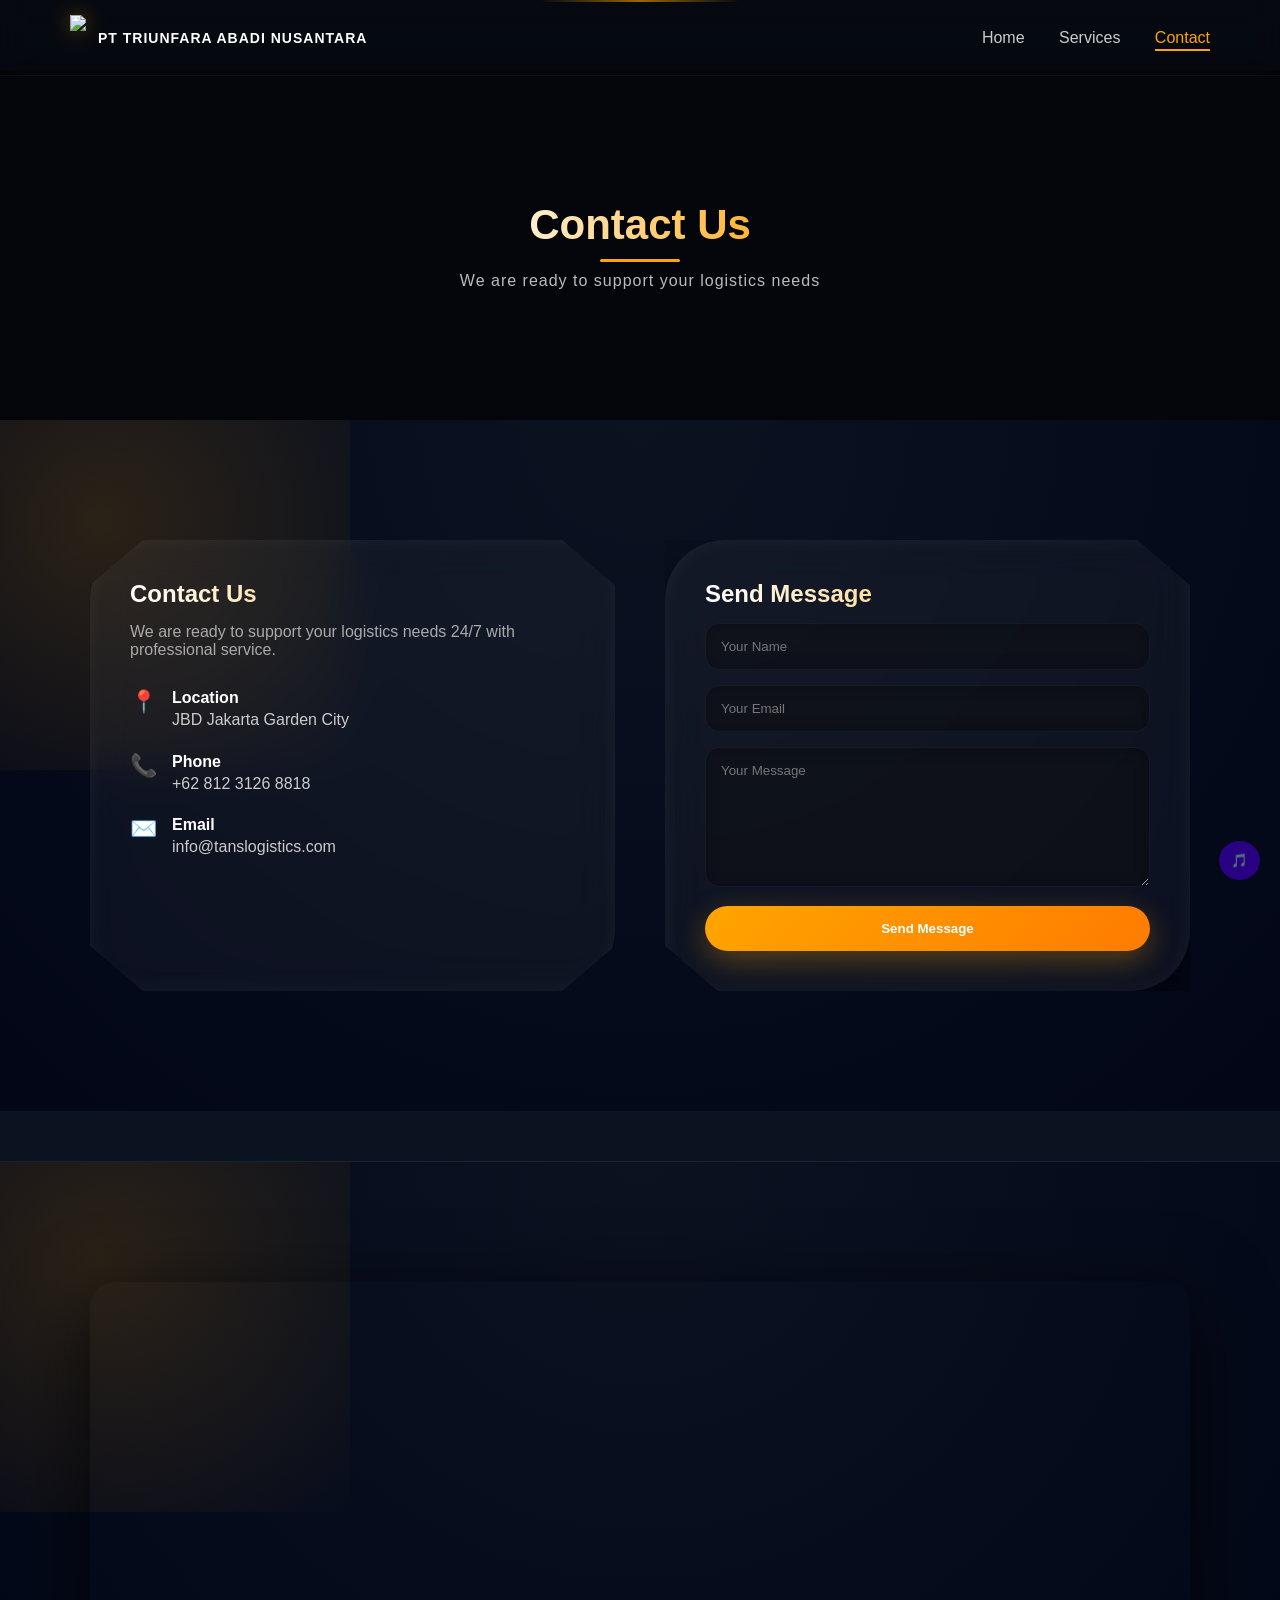
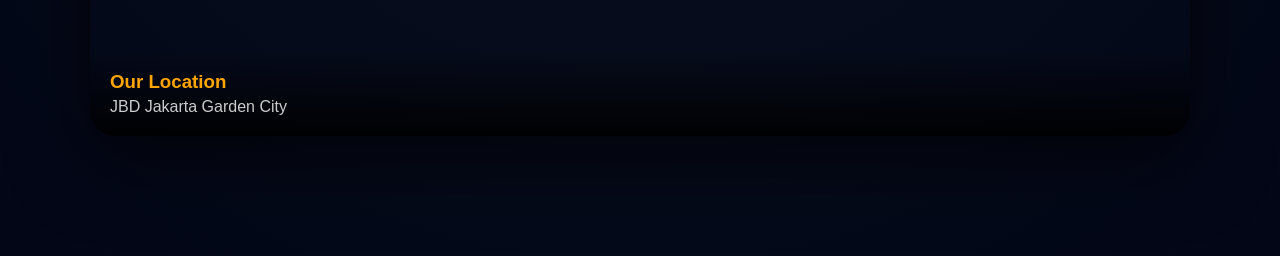
==== commit 8ea63db6: "Add files via upload" ====
--- a/contact.html
+++ b/contact.html
@@ -44,7 +44,7 @@
         <span>📍</span>
         <div>
           <h4>Location</h4>
-          <p>Indonesia</p>
+          <p>JBD Jakarta Garden City</p>
         </div>
       </div>
 
@@ -52,7 +52,7 @@
         <span>📞</span>
         <div>
           <h4>Phone</h4>
-          <p>+62 812 xxxx xxxx</p>
+          <p>+62 812 3126 8818</p>
         </div>
       </div>
 
@@ -60,7 +60,7 @@
         <span>✉️</span>
         <div>
           <h4>Email</h4>
-          <p>your@email.com</p>
+          <p>info@tanslogistics.com</p>
         </div>
       </div>
 
--- a/style.css
+++ b/style.css
@@ -2360,4 +2360,354 @@
   .ultra-page-hero h1{
     font-size:28px;
   }
-}+}
+
+/* =========================
+   ULTRA VIDEO SECTION
+========================= */
+
+.ultra-video{
+  position:relative;
+  height:420px;
+  overflow:hidden;
+}
+
+/* VIDEO CINEMATIC */
+.ultra-video .bg-video{
+  position:absolute;
+  width:100%;
+  height:100%;
+  object-fit:cover;
+
+  filter:brightness(0.5) contrast(1.2) saturate(1.2);
+  transform:scale(1.1);
+
+  animation:videoZoom 15s ease-in-out infinite alternate;
+}
+
+@keyframes videoZoom{
+  from{transform:scale(1.1);}
+  to{transform:scale(1.2);}
+}
+
+/* OVERLAY */
+.ultra-video .video-overlay{
+  background:rgba(0,0,0,0.2);
+}
+
+.ultra-video .bg-video{
+  filter:brightness(1) contrast(1.1);
+}
+
+/* TEXT ULTRA */
+.ultra-video h2{
+  background:linear-gradient(90deg,#fff,orange);
+
+  /* STANDARD */
+  background-clip:text;
+  color:transparent;
+
+  /* WEBKIT (WAJIB untuk Chrome) */
+  -webkit-background-clip:text;
+  -webkit-text-fill-color:transparent;
+}
+
+/* GLOW EFFECT */
+.ultra-video::before{
+  content:"";
+  position:absolute;
+  width:500px;
+  height:500px;
+
+  background:radial-gradient(circle,rgba(255,165,0,0.2),transparent);
+
+  top:-150px;
+  right:-150px;
+
+  animation:glowMove 10s infinite linear;
+  z-index:1;
+}
+
+@keyframes glowMove{
+  0%{transform:translate(0,0);}
+  50%{transform:translate(-200px,150px);}
+  100%{transform:translate(0,0);}
+}
+
+/* FADE TEXT */
+@keyframes fadeUpVideo{
+  from{
+    opacity:0;
+    transform:translateY(40px);
+  }
+  to{
+    opacity:1;
+    transform:translateY(0);
+  }
+}
+
+/* RESPONSIVE */
+@media(max-width:768px){
+  .ultra-video{
+    height:280px;
+  }
+
+  .ultra-video h2{
+    font-size:22px;
+    padding:0 15px;
+  }
+}
+
+/* =========================
+   ULTRA STATS VIDEO
+========================= */
+
+.ultra-stats-video{
+  position:relative;
+  height:400px;
+  overflow:hidden;
+}
+
+/* VIDEO */
+.ultra-stats-video .bg-video{
+  position:absolute;
+  width:100%;
+  height:100%;
+  object-fit:cover;
+
+  filter:brightness(0.9) contrast(1.1);
+  transform:scale(1.1);
+
+  animation:zoomVideo 15s ease-in-out infinite alternate;
+}
+
+@keyframes zoomVideo{
+  from{transform:scale(1.1);}
+  to{transform:scale(1.2);}
+}
+
+/* OVERLAY (TIPIS BIAR GAK GELAP) */
+.ultra-stats-video .video-overlay{
+  position:absolute;
+  inset:0;
+
+  display:flex;
+  align-items:center;
+  justify-content:center;
+
+  background:rgba(0,0,0,0.2);
+}
+
+/* CONTAINER */
+.ultra-stats-video .stats-video{
+  display:flex;
+  gap:80px;
+  text-align:center;
+}
+
+/* ITEM */
+.ultra-stats-video .stat-item{
+  position:relative;
+  padding:20px 30px;
+
+  backdrop-filter:blur(10px);
+  background:rgba(255,255,255,0.05);
+
+  border-radius:20px;
+
+  transition:0.4s;
+}
+
+/* ANGKA */
+.ultra-stats-video .stat-item h2{
+  font-size:48px;
+  font-weight:bold;
+
+ background:linear-gradient(90deg,#fff,orange);
+
+  /* STANDARD */
+  background-clip:text;
+  color:transparent;
+
+  /* WEBKIT */
+  -webkit-background-clip:text;
+  -webkit-text-fill-color:transparent;
+}
+
+/* TEXT */
+.ultra-stats-video .stat-item p{
+  color:#ddd;
+  letter-spacing:1px;
+}
+
+/* HOVER */
+.ultra-stats-video .stat-item:hover{
+  transform:translateY(-10px) scale(1.05);
+  box-shadow:0 20px 60px rgba(255,165,0,0.3);
+}
+
+/* GLOW */
+.ultra-stats-video .stat-item::before{
+  content:"";
+  position:absolute;
+  inset:0;
+
+  background:linear-gradient(120deg,transparent,rgba(255,165,0,0.2),transparent);
+  opacity:0;
+  transition:0.5s;
+  border-radius:20px;
+}
+
+.ultra-stats-video .stat-item:hover::before{
+  opacity:1;
+}
+
+/* RESPONSIVE */
+@media(max-width:768px){
+  .ultra-stats-video{
+    height:auto;
+    padding:60px 20px;
+  }
+
+  .ultra-stats-video .stats-video{
+    flex-direction:column;
+    gap:20px;
+  }
+
+  .ultra-stats-video .stat-item h2{
+    font-size:32px;
+  }
+}
+
+/* =========================
+   ULTRA CONTACT SHAPE
+========================= */
+
+/* LEFT & RIGHT JADI SHAPE MODERN */
+.contact-info,
+.contact-form{
+  position:relative;
+
+  padding:40px;
+
+  background:rgba(255,255,255,0.04);
+  backdrop-filter:blur(20px);
+
+  border-radius:40px;
+
+  /* bentuk organic */
+  border-top-left-radius:60px;
+  border-bottom-right-radius:60px;
+
+  box-shadow:
+    0 20px 60px rgba(0,0,0,0.6),
+    inset 0 0 20px rgba(255,255,255,0.05);
+
+  transition:0.5s;
+  overflow:hidden;
+}
+
+/* GLOW DALAM */
+.contact-info::before,
+.contact-form::before{
+  content:"";
+  position:absolute;
+  inset:0;
+
+  background:linear-gradient(
+    120deg,
+    transparent,
+    rgba(255,165,0,0.25),
+    transparent
+  );
+
+  opacity:0;
+  transition:0.5s;
+}
+
+/* HOVER EFFECT */
+.contact-info:hover,
+.contact-form:hover{
+  transform:translateY(-15px) scale(1.02);
+
+  border-top-left-radius:80px;
+  border-bottom-right-radius:80px;
+
+  box-shadow:
+    0 30px 100px rgba(255,165,0,0.25),
+    inset 0 0 30px rgba(255,255,255,0.08);
+}
+
+.contact-info:hover::before,
+.contact-form:hover::before{
+  opacity:1;
+}
+
+/* TITLE LEBIH PREMIUM */
+.contact-info h2,
+.contact-form h2{
+  background:linear-gradient(90deg,#fff,orange);
+  -webkit-text-fill-color:transparent;
+
+  margin-bottom:15px;
+
+  background: linear-gradient(90deg,#fff,orange);
+
+  /* standard */
+  background-clip: text;
+  color: transparent;
+
+  /* webkit (penting untuk Chrome) */
+  -webkit-background-clip: text;
+  -webkit-text-fill-color: transparent;
+
+}
+
+/* INPUT FORM UPGRADE */
+.contact-form input,
+.contact-form textarea{
+  background:rgba(0,0,0,0.4);
+  backdrop-filter:blur(10px);
+
+  border-radius:15px;
+  border:1px solid rgba(255,255,255,0.05);
+
+  transition:0.3s;
+}
+
+/* FOCUS */
+.contact-form input:focus,
+.contact-form textarea:focus{
+  border:1px solid orange;
+  box-shadow:0 0 15px rgba(255,165,0,0.3);
+}
+
+/* BUTTON ULTRA */
+.contact-form button{
+  border-radius:30px;
+
+  background:linear-gradient(135deg,orange,#ff7b00);
+
+  box-shadow:0 10px 30px rgba(255,165,0,0.3);
+  transition:0.4s;
+}
+
+.contact-form button:hover{
+  transform:scale(1.05);
+  box-shadow:0 20px 60px rgba(255,165,0,0.5);
+}
+
+.contact-info{
+  clip-path: polygon(
+    0% 10%, 10% 0%, 90% 0%, 100% 10%,
+    100% 90%, 90% 100%, 10% 100%, 0% 90%
+  );
+}
+
+.contact-form{
+  clip-path: polygon(
+    0% 0%, 90% 0%, 100% 10%, 100% 100%,
+    10% 100%, 0% 90%
+  );
+}
+
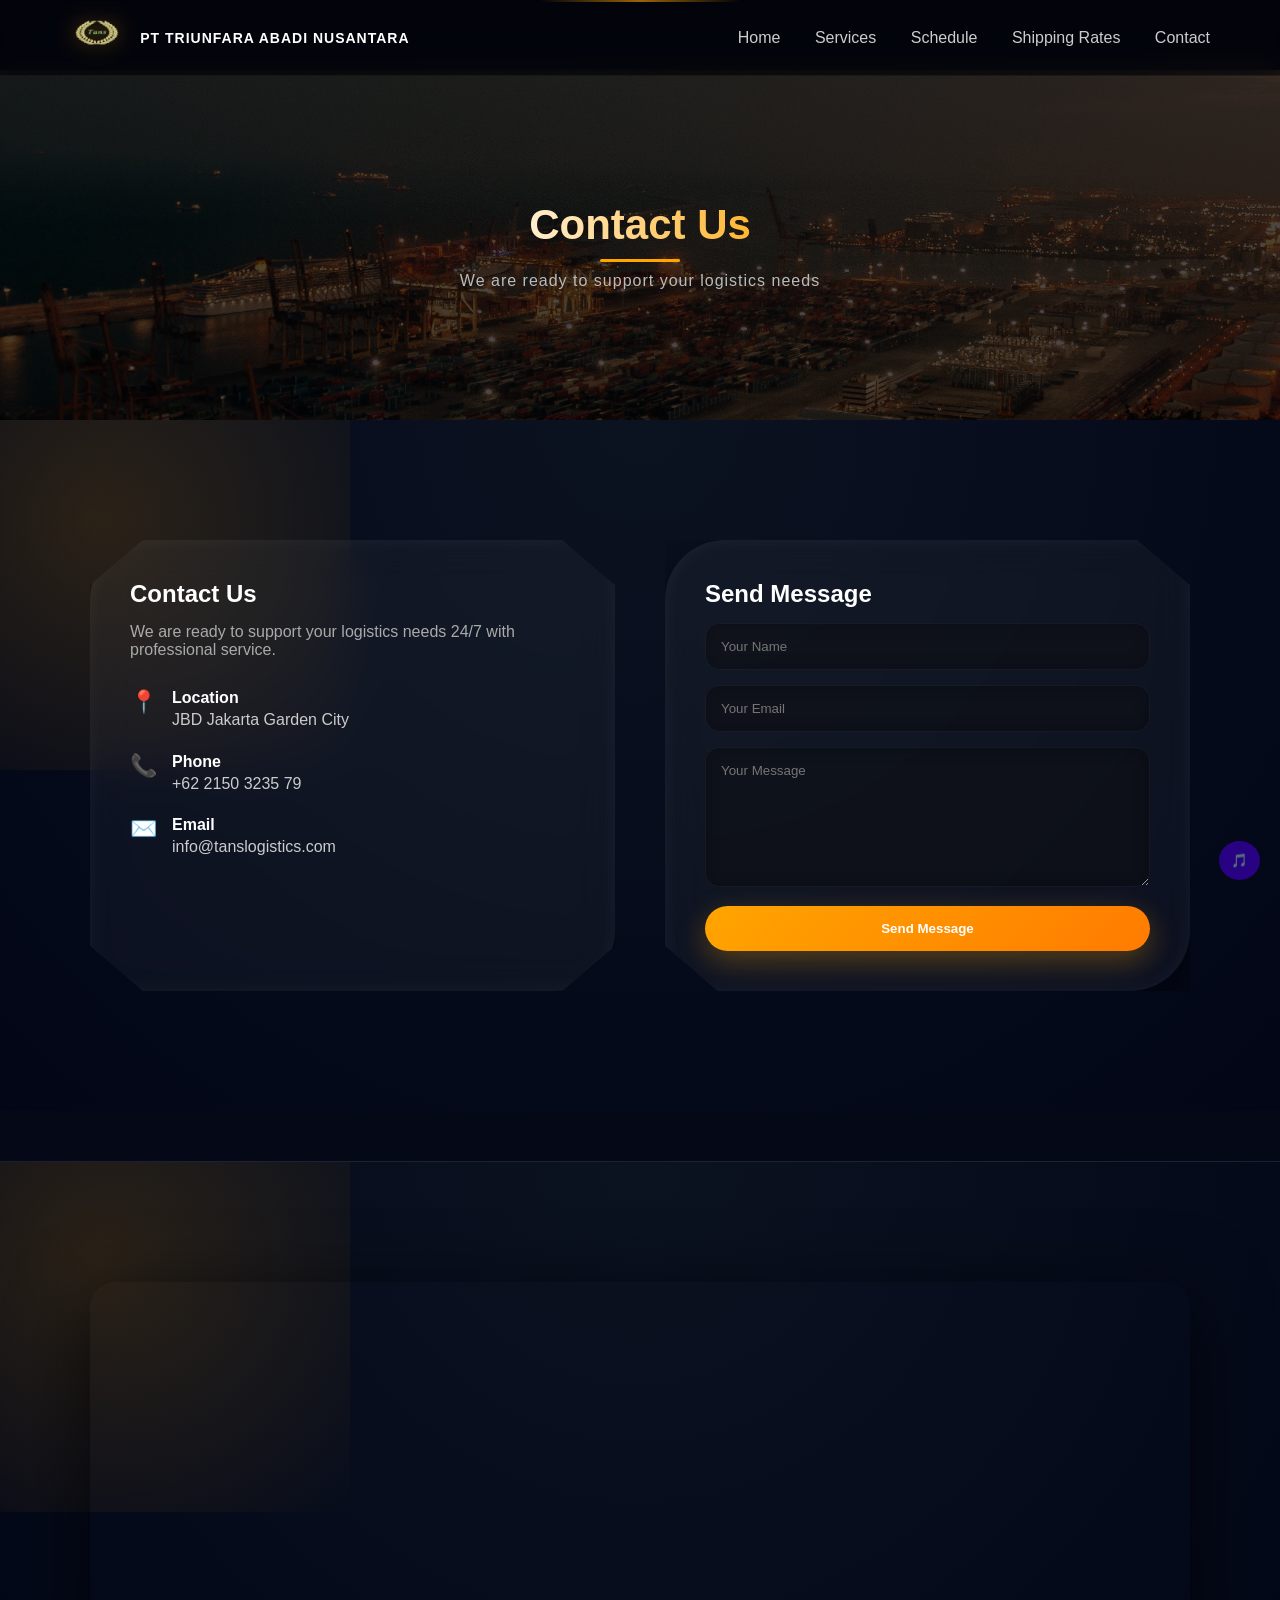
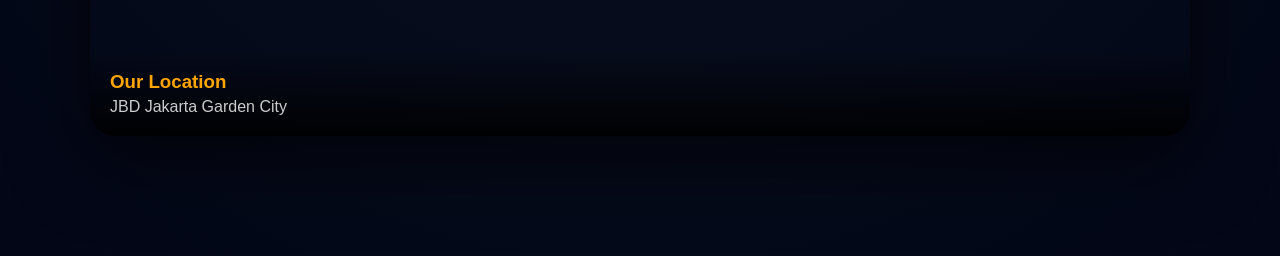
==== commit f09ec7d8: "Add files via upload" ====
--- a/contact.html
+++ b/contact.html
@@ -19,8 +19,11 @@
     <div class="menu">
       <a href="index.html">Home</a>
       <a href="services.html">Services</a>
-      <a class="active">Contact</a>
+      <a href="schedule.html">Schedule</a>
+      <a href="shipping_rates.html">Shipping Rates</a>
+      <a href="contact.html">Contact</a>
     </div>
+
   </div>
 </header>
 
@@ -52,7 +55,7 @@
         <span>📞</span>
         <div>
           <h4>Phone</h4>
-          <p>+62 812 3126 8818</p>
+          <p>+62 2150 3235 79</p>
         </div>
       </div>
 
--- a/style.css
+++ b/style.css
@@ -526,7 +526,7 @@
 }
 
 .form-card button{
-background:orange;
+background:rgb(255, 255, 255);
 border:none;
 padding:12px;
 border-radius:8px;
@@ -2646,12 +2646,12 @@
 /* TITLE LEBIH PREMIUM */
 .contact-info h2,
 .contact-form h2{
-  background:linear-gradient(90deg,#fff,orange);
+  background:linear-gradient(90deg,#fff,rgb(255, 255, 255));
   -webkit-text-fill-color:transparent;
 
   margin-bottom:15px;
 
-  background: linear-gradient(90deg,#fff,orange);
+  background: linear-gradient(90deg,#fff,rgb(255, 255, 255));
 
   /* standard */
   background-clip: text;
@@ -2711,3 +2711,1146 @@
   );
 }
 
+.hero-slogan{
+  font-size:22px;
+  margin:10px 0 15px;
+  color:orange;
+  letter-spacing:2px;
+  font-weight:500;
+
+  /* efek premium */
+  text-shadow:0 0 15px rgba(255,165,0,0.6);
+}
+
+.service-card{
+  min-width:350px;
+  max-width:350px;
+  height:540px;
+
+  background:rgba(255,255,255,0.04);
+  border:1px solid rgba(255,255,255,0.08);
+
+  border-radius:28px;
+  overflow:hidden;
+
+  position:relative;
+
+  transition:0.5s ease;
+  flex-shrink:0;
+}
+
+.service-card:hover{
+  transform:translateY(-10px);
+  box-shadow:0 0 35px rgba(255,179,71,0.25);
+}
+
+.service-card img{
+  width:100%;
+  height:250px;
+  object-fit:cover;
+
+  transition:0.5s;
+}
+
+.service-card:hover img{
+  transform:scale(1.06);
+}
+
+.content{
+  padding:28px;
+}
+
+.title-row{
+  display:flex;
+  justify-content:space-between;
+  align-items:center;
+
+  margin-bottom:15px;
+}
+
+.title-row h3{
+  color:#ffb347;
+  font-size:30px;
+}
+
+.arrow{
+  font-size:20px;
+  transition:0.4s;
+}
+
+.service-card.active .arrow{
+  transform:rotate(180deg);
+}
+
+.service-detail{
+  max-height:0;
+  overflow:hidden;
+
+  transition:0.5s ease;
+  opacity:0;
+}
+
+.service-card.active .service-detail{
+  max-height:400px;
+  opacity:1;
+  margin-top:20px;
+}
+
+/* ================================================================================================
+   SCHEDULE PAGE ULTRA PREMIUM
+=================================== */
+
+.schedule-hero{
+  height:70vh;
+  position:relative;
+  overflow:hidden;
+
+  display:flex;
+  align-items:center;
+  justify-content:center;
+
+  background:
+  radial-gradient(circle at top left,#0d47ff55,transparent 40%),
+  radial-gradient(circle at bottom right,#ff990033,transparent 40%),
+  #020817;
+}
+
+.schedule-hero-overlay{
+  width:100%;
+  height:100%;
+
+  display:flex;
+  align-items:center;
+  justify-content:center;
+
+  padding:80px 10%;
+}
+
+.schedule-hero-content{
+  text-align:center;
+  max-width:900px;
+}
+
+.schedule-badge{
+  display:inline-block;
+
+  padding:14px 28px;
+  border-radius:50px;
+
+  margin-bottom:25px;
+
+  background:rgba(255,255,255,0.06);
+
+  border:1px solid rgba(255,255,255,0.08);
+
+  color:#7dd3fc;
+  font-weight:600;
+
+  backdrop-filter:blur(20px);
+}
+
+.schedule-hero h1{
+  font-size:72px;
+  line-height:1.1;
+  margin-bottom:20px;
+  color:white;
+}
+
+.schedule-hero p{
+  font-size:20px;
+  color:#cbd5e1;
+  line-height:1.8;
+}
+
+/* STATS */
+
+.schedule-stats{
+  display:grid;
+  grid-template-columns:repeat(auto-fit,minmax(220px,1fr));
+
+  gap:25px;
+
+  padding:80px 10%;
+
+  background:#020817;
+}
+
+.stats-box{
+  padding:40px;
+
+  border-radius:30px;
+
+  background:rgba(255,255,255,0.05);
+
+  border:1px solid rgba(255,255,255,0.08);
+
+  backdrop-filter:blur(20px);
+
+  transition:0.4s;
+}
+
+.stats-box:hover{
+  transform:translateY(-10px);
+
+  border-color:#3b82f6;
+
+  box-shadow:0 20px 40px rgba(59,130,246,0.25);
+}
+
+.stats-box h2{
+  font-size:48px;
+  color:#f59e0b;
+  margin-bottom:10px;
+}
+
+.stats-box p{
+  color:#cbd5e1;
+}
+
+/* SELECTOR */
+
+.schedule-selector{
+  padding:20px 10%;
+  background:#020817;
+}
+
+.selector-container{
+  display:flex;
+  gap:20px;
+  justify-content:center;
+}
+
+.schedule-tab{
+  padding:18px 40px;
+
+  border:none;
+  border-radius:18px;
+
+  background:rgba(255,255,255,0.05);
+
+  border:1px solid rgba(255,255,255,0.08);
+
+  color:white;
+
+  font-size:16px;
+  font-weight:700;
+
+  cursor:pointer;
+
+  transition:0.4s;
+}
+
+.schedule-tab:hover{
+  transform:translateY(-5px);
+}
+
+.schedule-tab.active{
+  background:linear-gradient(135deg,#f59e0b,#ff7b00);
+
+  box-shadow:0 15px 35px rgba(245,158,11,0.35);
+}
+
+/* TABLE */
+
+.schedule-table-section{
+  padding:40px 10% 100px;
+  background:#020817;
+}
+
+.table-container{
+  overflow-x:auto;
+
+  border-radius:35px;
+
+  background:rgba(255,255,255,0.04);
+
+  border:1px solid rgba(255,255,255,0.08);
+
+  backdrop-filter:blur(20px);
+}
+
+.premium-table{
+  width:100%;
+  border-collapse:collapse;
+  min-width:900px;
+}
+
+.premium-table thead{
+  background:rgba(59,130,246,0.15);
+}
+
+.premium-table th{
+  padding:28px;
+  text-align:left;
+
+  color:white;
+}
+
+.premium-table td{
+  padding:28px;
+
+  color:#cbd5e1;
+
+  border-top:1px solid rgba(255,255,255,0.06);
+}
+
+.premium-table tbody tr{
+  transition:0.3s;
+}
+
+.premium-table tbody tr:hover{
+  background:rgba(255,255,255,0.03);
+}
+
+/* STATUS */
+
+.status{
+  padding:10px 18px;
+  border-radius:50px;
+
+  font-size:14px;
+  font-weight:700;
+}
+
+.status.active{
+  background:#16a34a33;
+  color:#4ade80;
+}
+
+.status.pending{
+  background:#f59e0b33;
+  color:#fbbf24;
+}
+
+.import-hidden{
+  display:none;
+}
+
+/* CTA */
+
+.schedule-cta{
+  padding:0 10% 120px;
+  background:#020817;
+}
+
+.cta-box{
+  padding:70px;
+  border-radius:40px;
+
+  text-align:center;
+
+  background:
+  radial-gradient(circle at top left,#2563eb55,transparent 40%),
+  rgba(255,255,255,0.05);
+
+  border:1px solid rgba(255,255,255,0.08);
+
+  backdrop-filter:blur(20px);
+}
+
+.cta-box h2{
+  font-size:48px;
+  color:white;
+  margin-bottom:20px;
+}
+
+.cta-box p{
+  max-width:700px;
+  margin:auto;
+
+  color:#cbd5e1;
+  line-height:1.8;
+
+  margin-bottom:40px;
+}
+
+.cta-btn{
+  display:inline-block;
+
+  padding:18px 45px;
+
+  border-radius:18px;
+
+  background:linear-gradient(135deg,#f59e0b,#ff7b00);
+
+  color:white;
+  text-decoration:none;
+  font-weight:700;
+
+  transition:0.4s;
+}
+
+.cta-btn:hover{
+  transform:translateY(-5px);
+
+  box-shadow:0 15px 35px rgba(245,158,11,0.4);
+}
+
+/* RESPONSIVE */
+
+@media(max-width:900px){
+
+  .schedule-hero h1{
+    font-size:48px;
+  }
+
+  .selector-container{
+    flex-direction:column;
+  }
+
+}
+
+/* ================================================================================================
+   SHIPPING RATES ULTRA PREMIUM
+========================================= */
+
+body{
+  margin:0;
+  padding:0;
+  font-family:'Poppins',sans-serif;
+  background:#050816;
+  color:white;
+  overflow-x:hidden;
+}
+
+/* HERO */
+.rates-hero{
+  position:relative;
+  height:100vh;
+  overflow:hidden;
+}
+
+.rates-video{
+  position:absolute;
+  width:100%;
+  height:100%;
+  object-fit:cover;
+}
+
+.rates-overlay{
+  position:absolute;
+  inset:0;
+  background:linear-gradient(
+  to bottom,
+  rgba(0,0,0,0.55),
+  rgba(5,8,22,0.88)
+  );
+
+  display:flex;
+  justify-content:center;
+  align-items:center;
+  text-align:center;
+  padding:20px;
+}
+
+.rates-hero-content{
+  max-width:900px;
+  z-index:2;
+}
+
+.premium-badge{
+  display:inline-block;
+  padding:12px 26px;
+  border:1px solid rgba(255,255,255,0.2);
+  border-radius:999px;
+  background:rgba(255,255,255,0.08);
+  backdrop-filter:blur(10px);
+  margin-bottom:25px;
+  font-size:14px;
+  letter-spacing:2px;
+  color:#ffcc70;
+}
+
+.rates-hero h1{
+  font-size:72px;
+  line-height:1.1;
+  margin-bottom:25px;
+  font-weight:800;
+
+  background:linear-gradient(90deg,#ffffff,#ffcc70);
+  background-clip:text;
+  -webkit-background-clip:text;
+  color:transparent;
+  -webkit-text-fill-color:transparent;
+}
+
+.rates-hero p{
+  font-size:18px;
+  line-height:1.8;
+  color:#d9d9d9;
+  max-width:700px;
+  margin:auto;
+}
+
+.hero-buttons{
+  margin-top:40px;
+  display:flex;
+  justify-content:center;
+  gap:20px;
+  flex-wrap:wrap;
+}
+
+.hero-btn{
+  padding:16px 34px;
+  border-radius:14px;
+  text-decoration:none;
+  color:white;
+  font-weight:600;
+  background:linear-gradient(135deg,#ffb347,#ff7b00);
+  transition:0.4s;
+  box-shadow:0 10px 35px rgba(255,140,0,0.3);
+}
+
+.hero-btn:hover{
+  transform:translateY(-5px) scale(1.04);
+}
+
+.secondary-btn{
+  background:rgba(255,255,255,0.08);
+  border:1px solid rgba(255,255,255,0.15);
+  backdrop-filter:blur(12px);
+}
+
+/* COMPANY INFO */
+.company-info{
+  width:90%;
+  margin:auto;
+  margin-top:-80px;
+  position:relative;
+  z-index:5;
+
+  display:grid;
+  grid-template-columns:repeat(auto-fit,minmax(250px,1fr));
+  gap:30px;
+}
+
+.company-box{
+  background:rgba(255,255,255,0.06);
+  border:1px solid rgba(255,255,255,0.1);
+  backdrop-filter:blur(20px);
+  border-radius:28px;
+  padding:35px;
+  transition:0.4s;
+}
+
+.company-box:hover{
+  transform:translateY(-10px);
+  border-color:#ffb347;
+  box-shadow:0 0 40px rgba(255,179,71,0.25);
+}
+
+.company-box h3{
+  font-size:24px;
+  margin-bottom:12px;
+}
+
+.company-box p{
+  color:#cfcfcf;
+  line-height:1.7;
+}
+
+/* SECTION */
+.rates-section{
+  padding:120px 8%;
+}
+
+.dark-rates{
+  background:#070d1f;
+}
+
+.section-header{
+  text-align:center;
+  margin-bottom:70px;
+}
+
+.section-header h2{
+  font-size:52px;
+  margin-bottom:18px;
+
+  background:linear-gradient(90deg,#ffffff,#ffb347);
+  background-clip:text;
+  -webkit-background-clip:text;
+  color:transparent;
+  -webkit-text-fill-color:transparent;
+}
+
+.section-header p{
+  max-width:750px;
+  margin:auto;
+  color:#b9b9b9;
+  line-height:1.8;
+  font-size:17px;
+}
+
+/* GRID */
+.rates-grid{
+  display:grid;
+  grid-template-columns:repeat(auto-fit,minmax(320px,1fr));
+  gap:40px;
+}
+
+/* CARD */
+.rate-card{
+  position:relative;
+  overflow:hidden;
+  border-radius:32px;
+  background:rgba(255,255,255,0.04);
+  border:1px solid rgba(255,255,255,0.08);
+  backdrop-filter:blur(20px);
+  transition:0.5s;
+}
+
+.rate-card:hover{
+  transform:translateY(-14px) scale(1.02);
+  box-shadow:0 0 50px rgba(255,179,71,0.18);
+}
+
+.rate-glow{
+  position:absolute;
+  width:200px;
+  height:200px;
+  background:#ffb347;
+  filter:blur(100px);
+  opacity:0.18;
+  top:-50px;
+  right:-50px;
+}
+
+.rate-image{
+  position:relative;
+  height:240px;
+  overflow:hidden;
+}
+
+.rate-image img{
+  width:100%;
+  height:100%;
+  object-fit:cover;
+  transition:0.5s;
+}
+
+.rate-card:hover img{
+  transform:scale(1.1);
+}
+
+.route-badge{
+  position:absolute;
+  bottom:18px;
+  left:18px;
+
+  padding:10px 20px;
+  border-radius:999px;
+  background:rgba(0,0,0,0.55);
+  backdrop-filter:blur(10px);
+
+  font-size:14px;
+  font-weight:600;
+}
+
+.rate-content{
+  padding:35px;
+}
+
+.transport-type{
+  display:inline-block;
+  padding:10px 18px;
+  border-radius:999px;
+  background:rgba(255,179,71,0.15);
+  color:#ffcc70;
+  margin-bottom:20px;
+  font-size:14px;
+  font-weight:600;
+}
+
+.air{
+  background:rgba(0,170,255,0.15);
+  color:#7ed7ff;
+}
+
+.trucking{
+  background:rgba(0,255,170,0.15);
+  color:#7dffd6;
+}
+
+.rate-content h3{
+  font-size:32px;
+  margin-bottom:28px;
+}
+
+.rate-detail{
+  display:flex;
+  justify-content:space-between;
+  margin-bottom:16px;
+  padding-bottom:14px;
+  border-bottom:1px solid rgba(255,255,255,0.06);
+}
+
+.rate-detail span{
+  color:#bcbcbc;
+}
+
+.rate-detail b{
+  color:white;
+}
+
+.price-box{
+  margin-top:35px;
+  padding:26px;
+  border-radius:22px;
+  background:rgba(255,255,255,0.05);
+  text-align:center;
+  color:#cfcfcf;
+}
+
+.price-box h2{
+  margin-top:10px;
+  font-size:42px;
+  color:#ffcc70;
+}
+
+.quote-btn{
+  width:100%;
+  margin-top:25px;
+  padding:16px;
+  border:none;
+  border-radius:16px;
+  background:linear-gradient(135deg,#ffb347,#ff7b00);
+  color:white;
+  font-size:16px;
+  font-weight:700;
+  cursor:pointer;
+  transition:0.4s;
+}
+
+.quote-btn:hover{
+  transform:scale(1.03);
+  box-shadow:0 0 35px rgba(255,179,71,0.35);
+}
+
+/* EXTRA */
+.extra-services{
+  padding:120px 8%;
+  display:grid;
+  grid-template-columns:1.2fr 1fr;
+  gap:60px;
+  align-items:center;
+}
+
+.extra-left h2{
+  font-size:56px;
+  line-height:1.2;
+  margin-bottom:25px;
+
+  background:linear-gradient(90deg,#ffffff,#ffb347);
+  background-clip:text;
+  -webkit-background-clip:text;
+  color:transparent;
+  -webkit-text-fill-color:transparent;
+}
+
+.extra-left p{
+  color:#c9c9c9;
+  line-height:1.9;
+  margin-bottom:35px;
+}
+
+.extra-features{
+  display:flex;
+  flex-direction:column;
+  gap:20px;
+}
+
+.feature-item{
+  padding:18px 24px;
+  border-radius:18px;
+  background:rgba(255,255,255,0.05);
+  border:1px solid rgba(255,255,255,0.08);
+}
+
+.extra-right{
+  display:grid;
+  grid-template-columns:repeat(2,1fr);
+  gap:25px;
+}
+
+.stat-card{
+  padding:40px;
+  border-radius:28px;
+  text-align:center;
+  background:rgba(255,255,255,0.05);
+  border:1px solid rgba(255,255,255,0.08);
+  transition:0.4s;
+}
+
+.stat-card:hover{
+  transform:translateY(-8px);
+  border-color:#ffb347;
+}
+
+.stat-card h1{
+  font-size:52px;
+  margin-bottom:10px;
+  color:#ffcc70;
+}
+
+/* CTA */
+.cta-section{
+  padding:100px 8%;
+}
+
+.cta-box{
+  position:relative;
+  overflow:hidden;
+  text-align:center;
+  padding:80px 40px;
+  border-radius:40px;
+
+  background:linear-gradient(
+  135deg,
+  rgba(255,179,71,0.18),
+  rgba(255,123,0,0.08)
+  );
+
+  border:1px solid rgba(255,255,255,0.08);
+}
+
+.cta-box h2{
+  font-size:56px;
+  margin-bottom:20px;
+}
+
+.cta-box p{
+  max-width:700px;
+  margin:auto;
+  color:#d2d2d2;
+  line-height:1.8;
+}
+
+.cta-btn{
+  display:inline-block;
+  margin-top:35px;
+  padding:18px 40px;
+  border-radius:18px;
+  background:linear-gradient(135deg,#ffb347,#ff7b00);
+  text-decoration:none;
+  color:white;
+  font-weight:700;
+  transition:0.4s;
+}
+
+.cta-btn:hover{
+  transform:translateY(-6px);
+}
+
+/* FOOTER */
+.premium-footer{
+  background:#03050d;
+  padding-top:70px;
+}
+
+.footer-content{
+  width:90%;
+  margin:auto;
+
+  display:grid;
+  grid-template-columns:repeat(auto-fit,minmax(250px,1fr));
+  gap:40px;
+}
+
+.footer-box h3{
+  margin-bottom:20px;
+  color:#ffcc70;
+}
+
+.footer-box p{
+  color:#bdbdbd;
+  line-height:1.8;
+}
+
+.footer-bottom{
+  margin-top:60px;
+  text-align:center;
+  padding:25px;
+  border-top:1px solid rgba(255,255,255,0.08);
+  color:#8d8d8d;
+}
+
+/* RESPONSIVE */
+@media(max-width:992px){
+
+  .rates-hero h1{
+    font-size:52px;
+  }
+
+  .extra-services{
+    grid-template-columns:1fr;
+  }
+
+}
+
+@media(max-width:768px){
+
+  .rates-hero{
+    height:auto;
+    min-height:100vh;
+  }
+
+  .rates-hero h1{
+    font-size:42px;
+  }
+
+  .section-header h2{
+    font-size:38px;
+  }
+
+  .extra-left h2{
+    font-size:40px;
+  }
+
+  .cta-box h2{
+    font-size:38px;
+  }
+
+  .extra-right{
+    grid-template-columns:1fr;
+  }
+
+/* =========================================
+   FREIGHT FILTER ULTRA PREMIUM
+========================================= */
+
+.freight-filter-section{
+  padding:120px 8% 60px;
+}
+
+.filter-container{
+  background:rgba(255,255,255,0.05);
+  border:1px solid rgba(255,255,255,0.08);
+  backdrop-filter:blur(20px);
+
+  border-radius:35px;
+  padding:50px;
+}
+
+.filter-title{
+  text-align:center;
+  margin-bottom:45px;
+}
+
+.filter-title h2{
+  font-size:52px;
+  margin-bottom:15px;
+
+  background:linear-gradient(90deg,#fff,#ffb347);
+  background-clip:text;
+  -webkit-background-clip:text;
+
+  color:transparent;
+  -webkit-text-fill-color:transparent;
+}
+
+.filter-title p{
+  max-width:700px;
+  margin:auto;
+  color:#cfcfcf;
+  line-height:1.8;
+}
+
+.filter-grid{
+  display:grid;
+  grid-template-columns:repeat(auto-fit,minmax(220px,1fr));
+  gap:25px;
+  align-items:end;
+}
+
+.filter-box{
+  display:flex;
+  flex-direction:column;
+}
+
+.filter-box label{
+  margin-bottom:12px;
+  color:#ffcc70;
+  font-weight:600;
+}
+
+.filter-box input,
+.filter-box select{
+  height:58px;
+  border:none;
+  outline:none;
+  border-radius:16px;
+  padding:0 20px;
+
+  background:rgba(255,255,255,0.07);
+  color:white;
+  font-size:15px;
+
+  border:1px solid rgba(255,255,255,0.08);
+}
+
+.filter-box input::placeholder{
+  color:#b9b9b9;
+}
+
+.filter-box select option{
+  background:#08101f;
+}
+
+.filter-btn-box button{
+  width:100%;
+  height:58px;
+  border:none;
+  border-radius:16px;
+
+  background:linear-gradient(135deg,#ffb347,#ff7b00);
+  color:white;
+  font-size:15px;
+  font-weight:700;
+  cursor:pointer;
+  transition:0.4s;
+}
+
+.filter-btn-box button:hover{
+  transform:translateY(-4px);
+  box-shadow:0 0 25px rgba(255,179,71,0.4);
+}
+
+/* =========================================
+   FREIGHT RATE LIST
+========================================= */
+
+.freight-rate-list{
+  padding:20px 8% 120px;
+}
+
+.freight-grid{
+  display:grid;
+  grid-template-columns:repeat(auto-fit,minmax(320px,1fr));
+  gap:35px;
+}
+
+.freight-card{
+  position:relative;
+  overflow:hidden;
+
+  background:rgba(255,255,255,0.05);
+  border:1px solid rgba(255,255,255,0.08);
+
+  border-radius:30px;
+  padding:35px;
+
+  backdrop-filter:blur(20px);
+
+  transition:0.4s;
+}
+
+.freight-card:hover{
+  transform:translateY(-10px);
+  box-shadow:0 0 40px rgba(255,179,71,0.18);
+  border-color:#ffb347;
+}
+
+.freight-top{
+  margin-bottom:30px;
+}
+
+.freight-badge{
+  display:inline-block;
+  padding:10px 18px;
+  border-radius:999px;
+  font-size:13px;
+  font-weight:700;
+  margin-bottom:18px;
+}
+
+.air-badge{
+  background:rgba(0,170,255,0.15);
+  color:#7ed7ff;
+}
+
+.ocean-badge{
+  background:rgba(255,179,71,0.15);
+  color:#ffcc70;
+}
+
+.freight-top h3{
+  font-size:32px;
+  line-height:1.3;
+}
+
+.freight-details{
+  display:flex;
+  justify-content:space-between;
+  gap:20px;
+}
+
+.freight-details div{
+  flex:1;
+
+  background:rgba(255,255,255,0.05);
+  border-radius:20px;
+
+  padding:20px;
+}
+
+.freight-details p{
+  color:#bdbdbd;
+  margin-bottom:10px;
+}
+
+.freight-details h4{
+  font-size:20px;
+}
+
+.freight-footer{
+  margin-top:30px;
+  padding-top:20px;
+  border-top:1px solid rgba(255,255,255,0.08);
+}
+
+.freight-footer span{
+  color:#ffcc70;
+  font-weight:600;
+}
+
+/* RESPONSIVE */
+@media(max-width:768px){
+
+  .filter-title h2{
+    font-size:38px;
+  }
+
+  .filter-container{
+    padding:35px 25px;
+  }
+
+  .freight-top h3{
+    font-size:26px;
+  }
+
+}
+
+}
+
+.quote-btn{
+  width:100%;
+  margin-top:25px;
+  padding:16px;
+  border:none;
+  border-radius:16px;
+  background:linear-gradient(135deg,#ffb347,#ff7b00);
+  color:white;
+  font-size:16px;
+  font-weight:700;
+  cursor:pointer;
+  transition:0.4s;
+
+  display:flex;
+  justify-content:center;
+  align-items:center;
+
+  text-decoration:none;
+  box-sizing:border-box;
+}
+
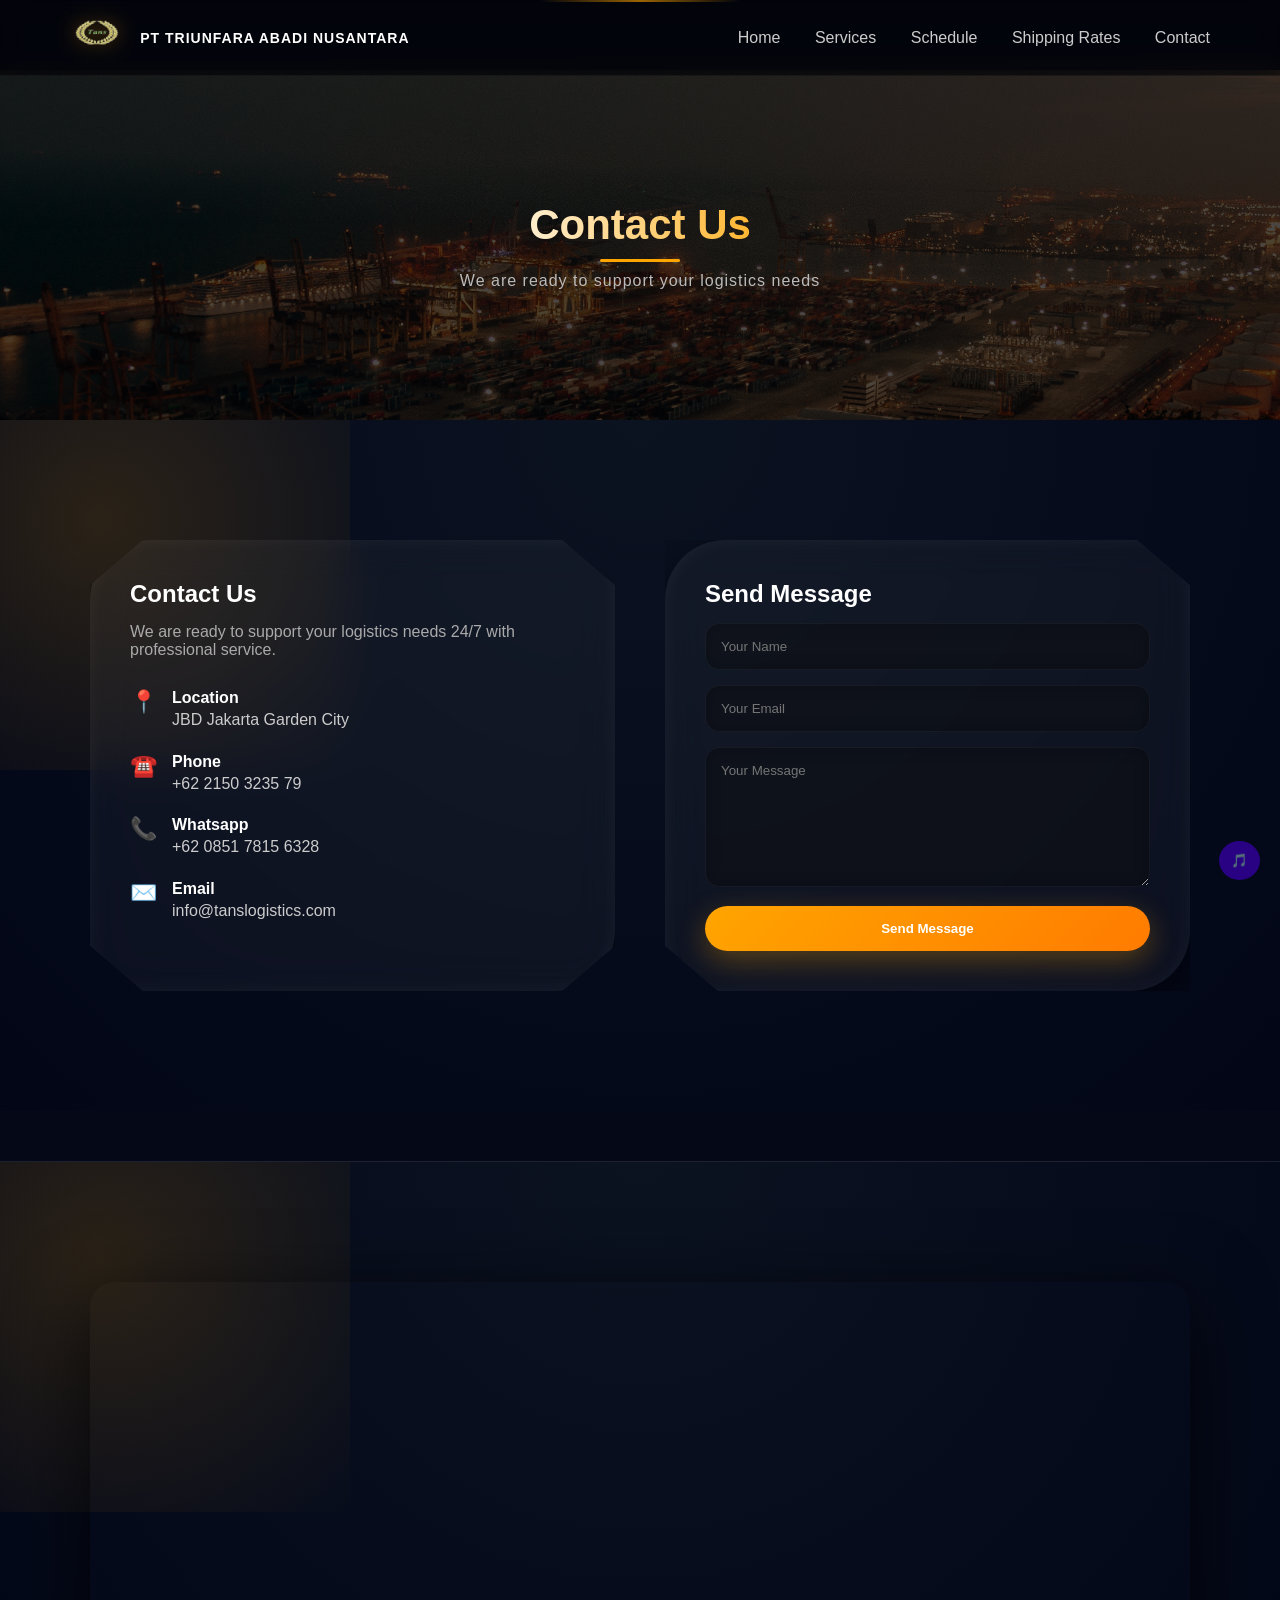
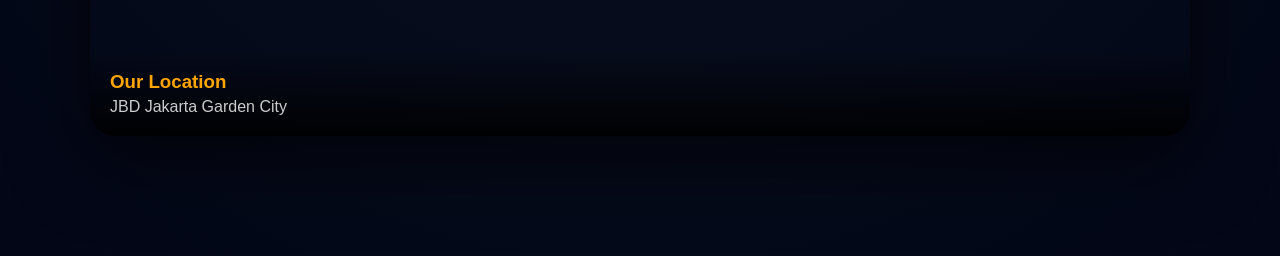
==== commit 7fbf21e6: "Update contact.html" ====
--- a/contact.html
+++ b/contact.html
@@ -52,10 +52,18 @@
       </div>
 
       <div class="contact-item">
-        <span>📞</span>
+        <span>☎️</span>
         <div>
           <h4>Phone</h4>
           <p>+62 2150 3235 79</p>
+        </div>
+      </div>
+
+      <div class="contact-item">
+        <span>📞</span>
+        <div>
+          <h4>Whatsapp</h4>
+          <p>+62 0851 7815 6328</p>
         </div>
       </div>
 
@@ -119,4 +127,4 @@
 <script src="script.js"></script>
 
 </body>
-</html>+</html>
